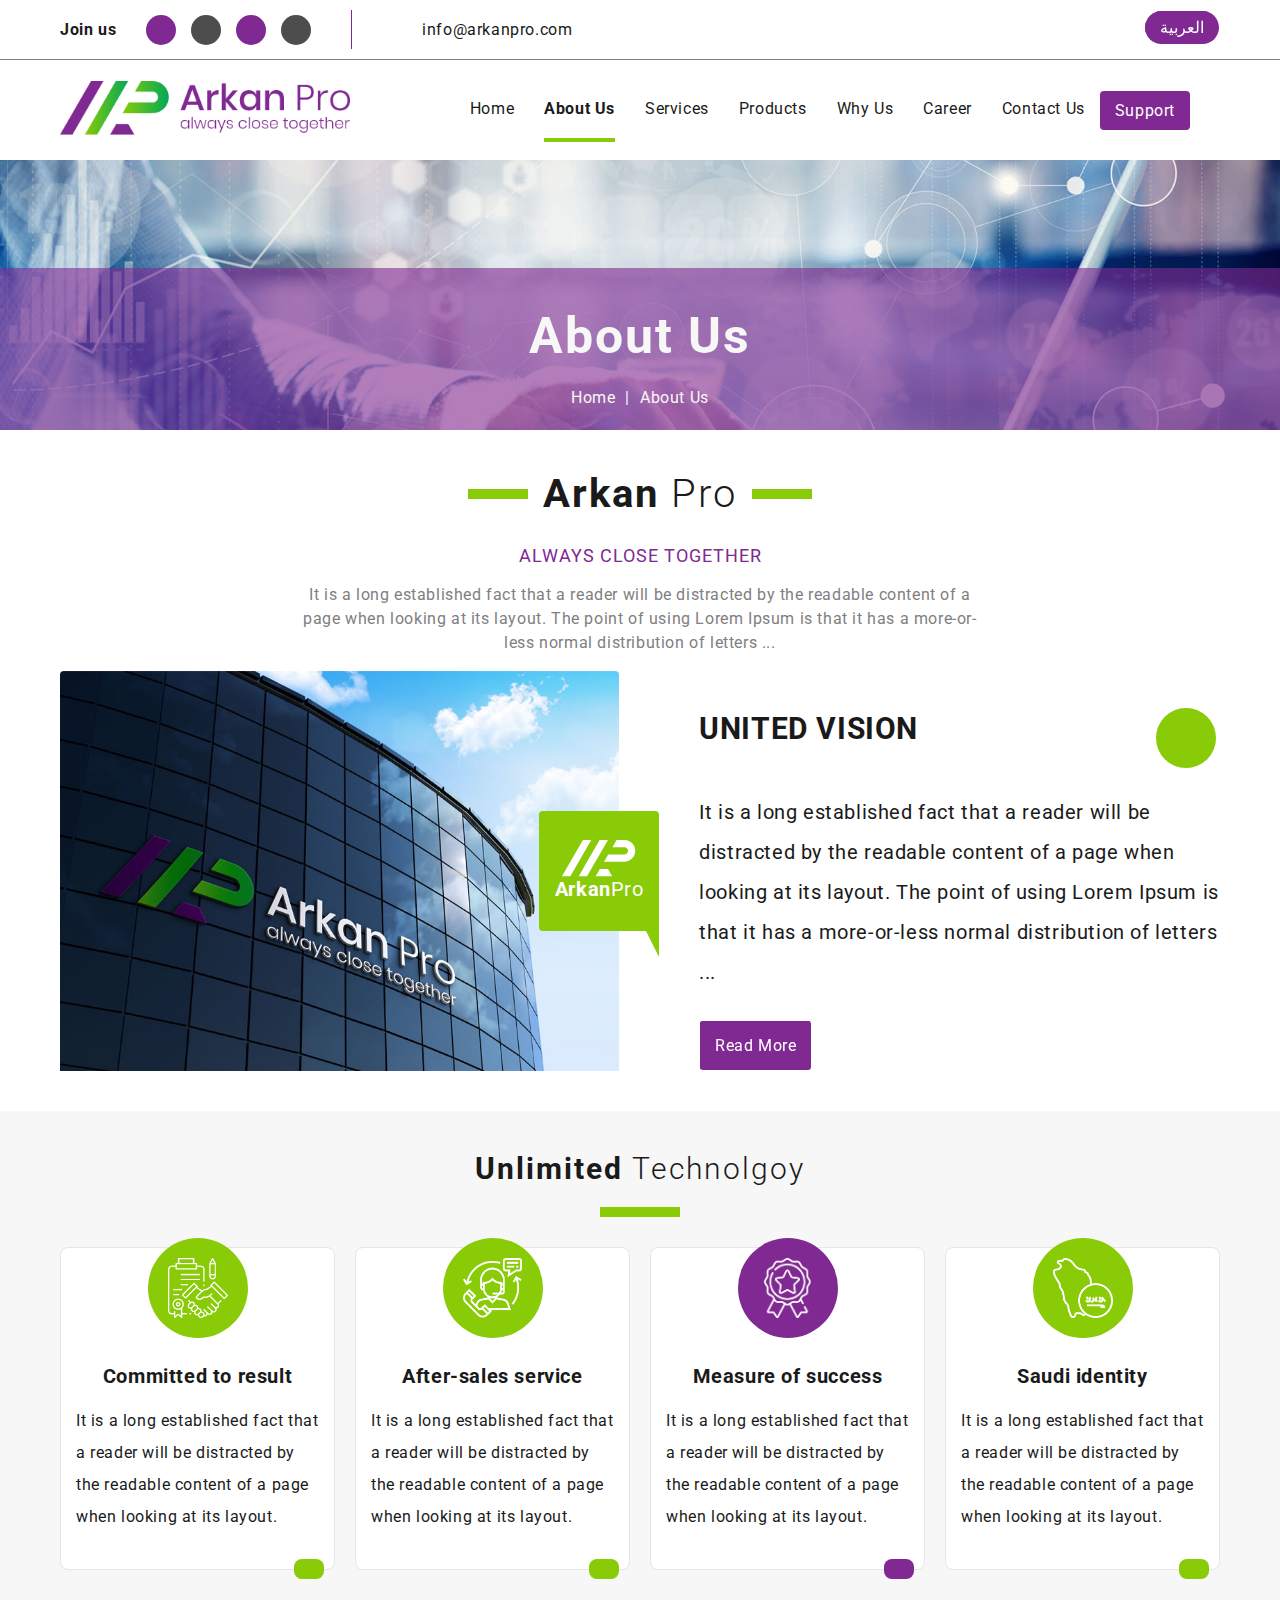
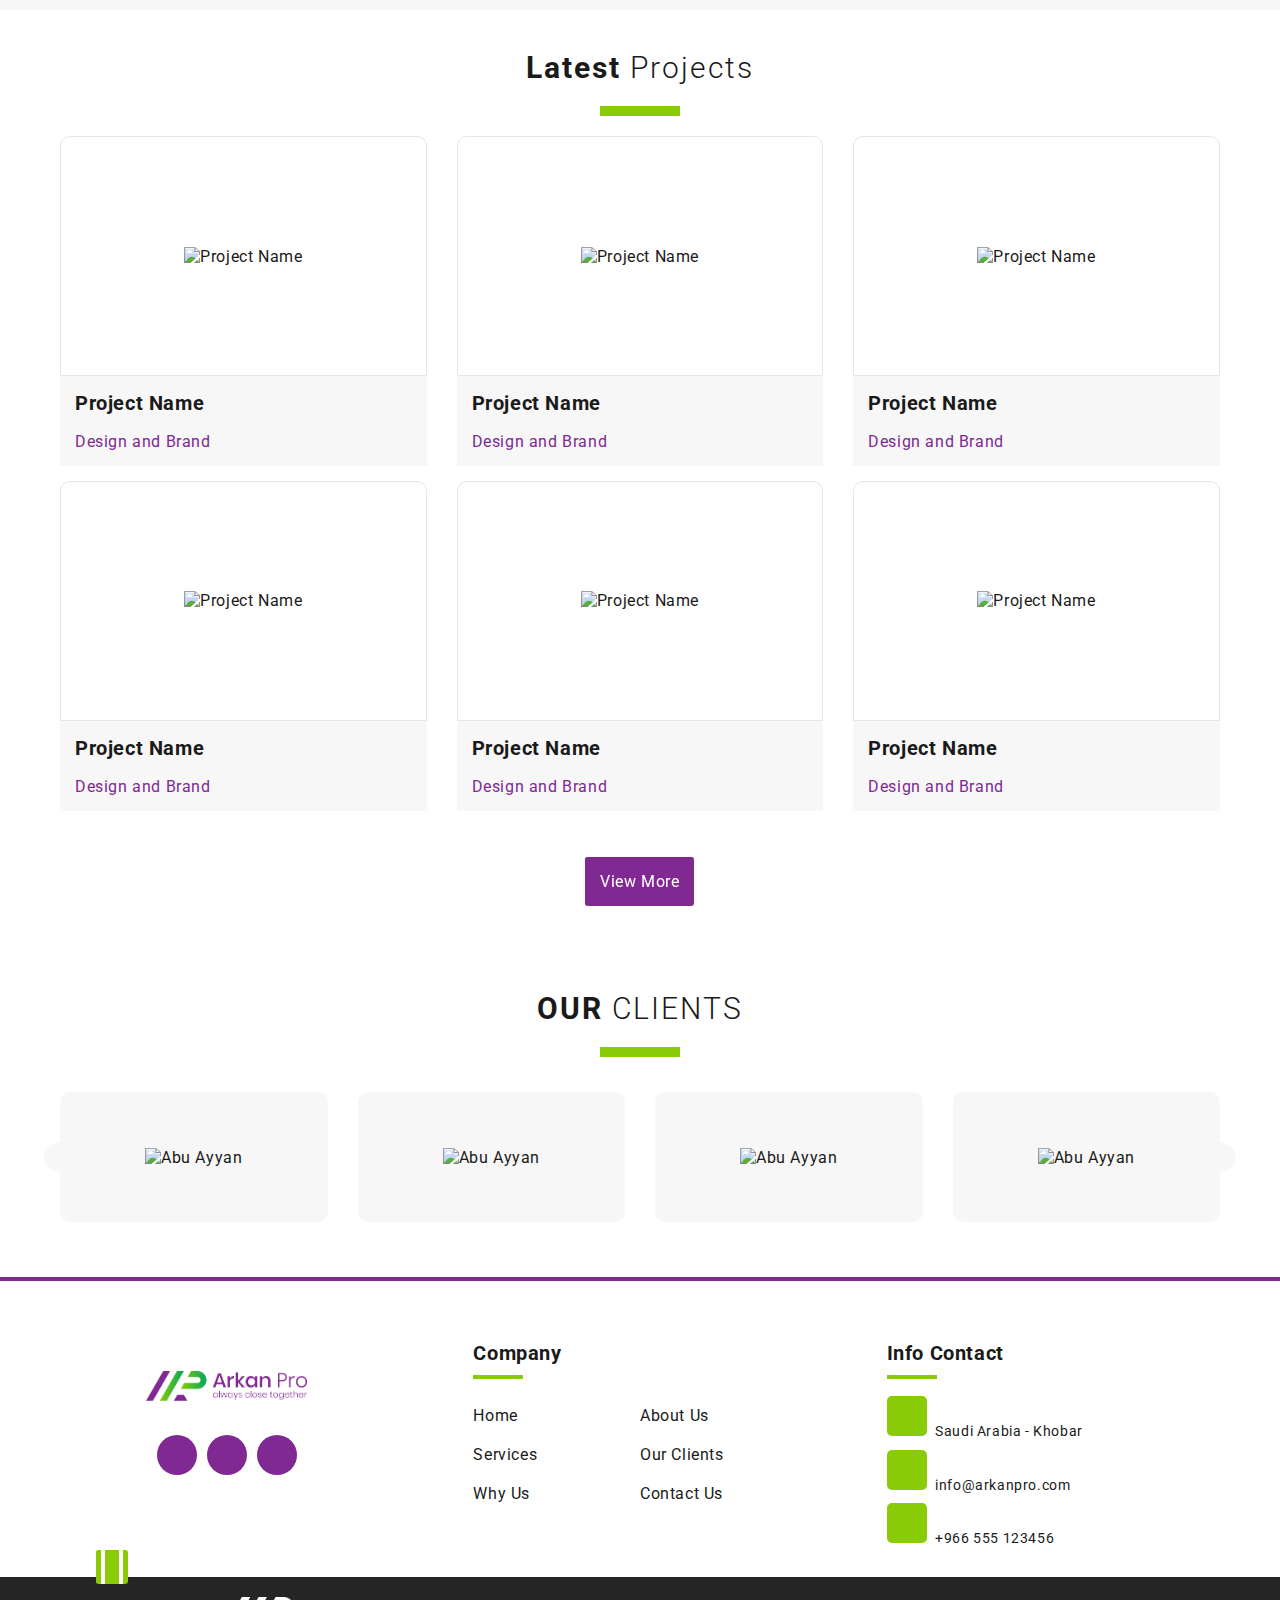
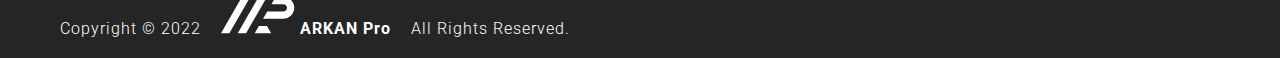
==== about-us.html @ 792a4f4b "Building and structuring the site." ====
<!DOCTYPE html>
<html lang="en">

<head>
  <meta charset="UTF-8" />
  <meta http-equiv="X-UA-Compatible" content="IE=edge" />
  <meta name="viewport" content="width=device-width, initial-scale=1.0" />
  <title>ARKAN Pro - About Us</title>
  <meta name="description" content="Description Arkan Pro" />
  <meta name="thumbnail" content="images/logo.jpg" />

  <!-- <meta name="twitter:card" content="summary_large_image" /> -->
  <meta name="twitter:card" content="summary" />
  <meta property="og:url" content="index.html" />
  <meta property="og:title" content="ARKAN Pro - About Us" />
  <meta property="og:description" content="Description Arkan Pro." />
  <meta property="og:image" content="images/logo.jpg" />
  <meta property="og:type" content="website" />
  <meta property="og:locale" content="en_US" />

  <!-- Preload Files -->
  <link rel="preload" crossorigin as="icon" href="favicon.ico" type="image/x-icon" />
  <link rel="preload" crossorigin as="script" href="js/jquery.min.js" />
  <link rel="preload" crossorigin as="script" href="js/fontawesome.js" />
  <link rel="preload" crossorigin as="css" href="css/fontawesome.min.css" />

  <link rel="shortcut icon" href="favicon.ico" type="image/x-icon" />

  <!-- CSS Files -->
  <link rel="stylesheet" href="css/normalize.css" />
  <!-- <link rel="stylesheet" href="css/fontawesome.min.css" /> -->
  <link rel="stylesheet" href="css/app.css" />
  <link rel="stylesheet" href="css/style.css" />
</head>

<body>
  <button type="button" id="to-up" class="icon icon-secondary"><i class="fas fa-chevron-up"></i></button>
  <a type="button" id="live-chat" class="icon icon-secondary"><i class="fab fa-whatsapp"></i></a>

  <div class="modal" hidden>
    <div class="modal-body container">
      <div class="modal-header">
        <button type="button" class="modal-close btn btn-primary"><i class="fas fa-times"></i></button>
      </div>
      <div class="modal-content">
        <img src="" alt="" />
      </div>
      <div class="modal-search">
        <div class="search uppercase">Search</div>
        <form action="search.html" method="">
          <div class="field">
            <input type="search" name="search" placeholder="Keywords Search..." />
            <button class="btn btn-secondary" type="submit"><i class="fas fa-search"></i></button>
          </div>
        </form>
      </div>
    </div>
  </div>

  <div class="nav-top">
    <div class="container">
      <div class="social">
        <strong>Join us</strong>
        <a href="#" target="_blank" class="icon icon-primary"><i class="fab fa-instagram"></i></a>
        <a href="#" target="_blank" class="icon icon-dark"><i class="fab fa-linkedin-in"></i></a>
        <a href="#" target="_blank" class="icon icon-primary"><i class="fab fa-facebook-f"></i></a>
        <a href="#" target="_blank" class="icon icon-dark"><i class="fab fa-whatsapp"></i></a>
      </div>
      <div class="email">
        <a class="nav-link" href="mailto:info@arkanpro.com">
          <i class="far fa-envelope text-primary"></i><span>info@arkanpro.com</span>
        </a>
      </div>
      <div class="locale">
        <a href="#" class="btn btn-primary">العربية</a>
      </div>
    </div>
  </div>

  <header>
    <div class="navbar">
      <div class="container">
        <a class="navbar-brand" href="index.html"><img src="images/logo-full.png" alt="Arkan Pro" /></a>
        <button class="navbar-toggle" type="button">
          <i class="fas fa-bars"></i>
        </button>
        <div class="navbar-nav collapse">
          <a class="nav-link" href="index.html"><span>Home</span></a>
          <a class="nav-link active" href="about-us.html"><span>About Us</span></a>
          <a class="nav-link" href="services.html"><span>Services</span></a>
          <a class="nav-link" href="products.html"><span>Products</span></a>
          <a class="nav-link" href="why-us.html"><span>Why Us</span></a>
          <a class="nav-link" href="career.html"><span>Career</span></a>
          <a class="nav-link" href="contact-us.html"><span>Contact Us</span></a>
          <a class="nav-link bg-primary border-radius" href="support.html">Support</a>
          <button class="nav-link open-modal-search" type="button"><i class="fas fa-search"></i></button>
        </div>
      </div>
    </div>
  </header>

  <main class="page">
    <section class="heading text-light">
      <div class="container">
        <h1>About Us</h1>
        <ul class="breadcrumb">
          <li class="breadcrumb-item"><a href="index.html">Home</a></li>
          <li class="breadcrumb-item active" aria-current="page"><a href="about.html">About Us</a></li>
        </ul>
        <div class="overlay-img" style="background-image: url(images/breadcrumb.jpg)"></div>
      </div>
    </section>

    <section class="about-us">
      <div class="container">
        <div class="text-center">
          <h1 class="head-title"><a href="#">Arkan <span>Pro</span></a></h1>
          <div class="sub-title text-primary uppercase">Always close together</div>
          <p class="sub-text text-center">
            It is a long established fact that a reader will be distracted by
            the readable content of a page when looking at its layout. The point
            of using Lorem Ipsum is that it has a more-or-less normal
            distribution of letters ...
          </p>
        </div>

        <article class="card row">
          <div class="card-img">
            <div class="img">
              <img class="lazyload" data-src="images/pic-about.jpg" alt="About Us" />
            </div>
            <div class="overlay-bg">
              <div class="buttons">
                <a href="about-us.html" class="icon icon-primary" type="button"><i class="fas fa-link"></i></a>
                <button class="icon icon-primary modal-open" type="button" data-image="images/pic-about.jpg">
                  <i class="fas fa-expand"></i>
                </button>
              </div>
            </div>
          </div>
          <div class="card-body">
            <h2 class="card-title uppercase">
              United Vision <i class="fas fa-quote-right text-large text-primary"></i>
            </h2>
            <p class="card-desc">
              It is a long established fact that a reader will be distracted
              by the readable content of a page when looking at its layout.
              The point of using Lorem Ipsum is that it has a more-or-less
              normal distribution of letters ...
            </p>
            <a href="about-us.html" class="btn btn-primary">Read More <i class="fas fa-chevron-right"></i></a>
            <span class="mark arrow">
              <img src="images/logo-white.png" alt="Arkan Pro" />
              <span><strong>Arkan</strong>Pro</span>
            </span>
          </div>
        </article>
      </div>
    </section>

    <section class="unlimited-tech">
      <div class="container">
        <h1 class="underline"><a>Unlimited <span>Technolgoy</span></a></h1>
        <div class="items">
          <div class="item">
            <span class="img-circle">
              <img class="lazyload" data-src="images/icon-committed.png" alt="Committed to result" />
            </span>
            <h2>Committed to result</h2>
            <p>
              It is a long established fact that a reader will be distracted
              by the readable content of a page when looking at its layout.
            </p>
            <a class="more" href="#"><i class="fas fa-arrow-right"></i></a>
          </div>
          <div class="item">
            <span class="img-circle">
              <img class="lazyload" data-src="images/icon-sale.png" alt="After-sales service" />
            </span>
            <h2>After-sales service</h2>
            <p>
              It is a long established fact that a reader will be distracted
              by the readable content of a page when looking at its layout.
            </p>
            <a class="more" href="#"><i class="fas fa-arrow-right"></i></a>
          </div>
          <div class="item special">
            <span class="img-circle">
              <img class="lazyload" data-src="images/icon-guarantee.png" alt="Measure of success" />
            </span>
            <h2>Measure of success</h2>
            <p>
              It is a long established fact that a reader will be distracted
              by the readable content of a page when looking at its layout.
            </p>
            <a class="more" href="#"><i class="fas fa-arrow-down"></i></a>
          </div>
          <div class="item">
            <span class="img-circle">
              <img class="lazyload" data-src="images/icon-saudi.png" alt="Saudi identity" />
            </span>
            <h2>Saudi identity</h2>
            <p>
              It is a long established fact that a reader will be distracted
              by the readable content of a page when looking at its layout.
            </p>
            <a class="more" href="#"><i class="fas fa-arrow-right"></i></a>
          </div>
        </div>
      </div>
    </section>

    <section class="latest">
      <div class="container">
        <h1 class="underline"><a>Latest <span>Projects</span></a></h1>
        <div class="card-grid">
          <div class="card">
            <div class="card-img">
              <div class="img">
                <img class="lazyload" data-src="images/pic-proj-1.jpg" alt="Project Name" />
              </div>
              <div class="overlay-bg">
                <div class="buttons">
                  <a href="project-view.html" class="icon icon-primary" type="button"><i class="fas fa-link"></i></a>
                  <button class="icon icon-primary modal-open" type="button" data-image="images/pic-proj-1.jpg">
                    <i class="fas fa-expand"></i>
                  </button>
                </div>
              </div>
            </div>
            <div class="card-body">
              <h2 class="card-title"><a class="stretched-link" href="project-view.html">Project Name</a></h2>
              <div class="card-meta">Design and Brand</div>
            </div>
          </div>
          <div class="card">
            <div class="card-img">
              <div class="img">
                <img class="lazyload" data-src="images/pic-proj-2.jpg" alt="Project Name" />
              </div>
              <div class="overlay-bg">
                <div class="buttons">
                  <a href="project-view.html" class="icon icon-primary" type="button"><i class="fas fa-link"></i></a>
                  <button class="icon icon-primary modal-open" type="button" data-image="images/pic-proj-2.jpg">
                    <i class="fas fa-expand"></i>
                  </button>
                </div>
              </div>
            </div>
            <div class="card-body">
              <h2 class="card-title"><a class="stretched-link" href="project-view.html">Project Name</a></h2>
              <div class="card-meta">Design and Brand</div>
            </div>
          </div>
          <div class="card">
            <div class="card-img">
              <div class="img">
                <img class="lazyload" data-src="images/pic-proj-3.jpg" alt="Project Name" />
              </div>
              <div class="overlay-bg">
                <div class="buttons">
                  <a href="project-view.html" class="icon icon-primary" type="button"><i class="fas fa-link"></i></a>
                  <button class="icon icon-primary modal-open" type="button" data-image="images/pic-proj-3.jpg">
                    <i class="fas fa-expand"></i>
                  </button>
                </div>
              </div>
            </div>
            <div class="card-body">
              <h2 class="card-title"><a class="stretched-link" href="project-view.html">Project Name</a></h2>
              <div class="card-meta">Design and Brand</div>
            </div>
          </div>
          <div class="card">
            <div class="card-img">
              <div class="img">
                <img class="lazyload" data-src="images/pic-proj-4.jpg" alt="Project Name" />
              </div>
              <div class="overlay-bg">
                <div class="buttons">
                  <a href="project-view.html" class="icon icon-primary" type="button"><i class="fas fa-link"></i></a>
                  <button class="icon icon-primary modal-open" type="button" data-image="images/pic-proj-4.jpg">
                    <i class="fas fa-expand"></i>
                  </button>
                </div>
              </div>
            </div>
            <div class="card-body">
              <h2 class="card-title"><a class="stretched-link" href="project-view.html">Project Name</a></h2>
              <div class="card-meta">Design and Brand</div>
            </div>
          </div>
          <div class="card">
            <div class="card-img">
              <div class="img">
                <img class="lazyload" data-src="images/pic-proj-5.jpg" alt="Project Name" />
              </div>
              <div class="overlay-bg">
                <div class="buttons">
                  <a href="project-view.html" class="icon icon-primary" type="button"><i class="fas fa-link"></i></a>
                  <button class="icon icon-primary modal-open" type="button" data-image="images/pic-proj-5.jpg">
                    <i class="fas fa-expand"></i>
                  </button>
                </div>
              </div>
            </div>
            <div class="card-body">
              <h2 class="card-title"><a class="stretched-link" href="project-view.html">Project Name</a></h2>
              <div class="card-meta">Design and Brand</div>
            </div>
          </div>
          <div class="card">
            <div class="card-img">
              <div class="img">
                <img class="lazyload" data-src="images/pic-proj-6.jpg" alt="Project Name" />
              </div>
              <div class="overlay-bg">
                <div class="buttons">
                  <a href="project-view.html" class="icon icon-primary" type="button"><i class="fas fa-link"></i></a>
                  <button class="icon icon-primary modal-open" type="button" data-image="images/pic-proj-6.jpg">
                    <i class="fas fa-expand"></i>
                  </button>
                </div>
              </div>
            </div>
            <div class="card-body">
              <h2 class="card-title"><a class="stretched-link" href="project-view.html">Project Name</a></h2>
              <div class="card-meta">Design and Brand</div>
            </div>
          </div>
        </div>
        <div class="text-center more">
          <a class="btn btn-primary" href="#">View More <i class="fas fa-chevron-right"></i></a>
        </div>
      </div>
      </div>
    </section>

    <section class="clients">
      <div class="container">
        <h1 class="underline uppercase"><a href="clients.html">Our <span>Clients</span></a></h1>
        <div class="slider">
          <div class="MS-content items">
            <div class="item">
              <a class="img" href="#">
                <img class="lazyload" data-src="images/pic-client1.png" alt="Abu Ayyan" />
              </a>
            </div>
            <div class="item">
              <a class="img" href="#">
                <img class="lazyload" data-src="images/pic-client2.png" alt="Abu Ayyan" />
              </a>
            </div>
            <div class="item">
              <a class="img" href="#">
                <img class="lazyload" data-src="images/pic-client3.png" alt="Abu Ayyan" />
              </a>
            </div>
            <div class="item">
              <a class="img" href="#">
                <img class="lazyload" data-src="images/pic-client4.png" alt="Abu Ayyan" />
              </a>
            </div>
            <div class="item">
              <a class="img" href="#">
                <img class="lazyload" data-src="images/pic-client1.png" alt="Abu Ayyan" />
              </a>
            </div>
          </div>
          <div class="MS-controls">
            <button class="MS-left prev" type="button"></button>
            <button class="MS-right next" type="button"></button>
          </div>
        </div>
      </div>
    </section>
  </main>

  <footer>
    <div class="container">
      <div class="items">
        <div class="item">
          <a href="#" class="brand d-block"><img src="images/logo-full.png" alt="Arkan Pro" /></a>
          <div class="social">
            <a href="#" target="_blank" class="icon icon-primary"><i class="fab fa-instagram"></i></a>
            <a href="#" target="_blank" class="icon icon-primary"><i class="fab fa-linkedin-in"></i></a>
            <a href="#" target="_blank" class="icon icon-primary"><i class="fab fa-facebook-f"></i></a>
          </div>
        </div>

        <div class="item">
          <h2 class="underline">Company</h2>
          <div class="links">
            <a class="nav-link" href="index.html">Home</a>
            <a class="nav-link" href="about-us.html">About Us</a>
            <a class="nav-link" href="services.html">Services</a>
            <a class="nav-link" href="clients.html">Our Clients</a>
            <a class="nav-link" href="why-us.html">Why Us</a>
            <a class="nav-link" href="contact-us.html">Contact Us</a>
          </div>
        </div>

        <div class="item">
          <h2 class="underline">Info Contact</h2>
          <div class="contact-info">
            <div>
              <span><i class="fas fa-map-marker-alt"></i></span>
              <a>Saudi Arabia - Khobar</a>
            </div>
            <div>
              <span><i class="far fa-envelope"></i></span>
              <a href="mailto:info@arkanpro.com">info@arkanpro.com</a>
            </div>
            <div>
              <span><i class="fas fa-phone-volume"></i></span>
              <a>+966 555 123456</a>
            </div>
          </div>
        </div>
      </div>
    </div>
    <div class="sub-footer">
      <div class="container">
        <a class="btn btn-secondary support" type="button" href="#"><i class="fas fa-question"></i></a>
        <span>Copyright © 2022</span>
        <span class="logo"><img src="images/logo-white.png" alt="Arkan Pro" /> ARKAN Pro</span>
        All Rights Reserved.
      </div>
    </div>
  </footer>

  <!-- JS Files -->
  <script src="js/jquery.min.js"></script>
  <script src="js/lazysizes.min.js"></script>
  <script src="js/fontawesome.js"></script>
  <script src="js/multislider.min.js"></script>
  <script src="js/main.js"></script>
</body>

</html>
---- css/app.css ----
* {
  box-sizing: border-box;
}

html {
  font-family: sans-serif;
}

body {
  font-family: Roboto;
  font-size: 16px;
  font-weight: 400;
  margin: 0 auto;
  line-height: 1.2;
  color: #1a1a1a;
  background-color: #fff;
}

main:not(.page) > section {
  padding-top: 60px;
  padding-bottom: 60px;
}

:link, :visited {
  color: inherit;
}

a {
  text-decoration: none;
}
a:hover {
  color: inherit;
}

h1 {
  font-size: 30px;
}

h2 {
  font-size: 20px;
}

h1:first-child, h2:first-child {
  margin-top: 0;
}

ul {
  padding: 0;
  margin: 0;
}

ul li {
  list-style-type: none;
}

p {
  line-height: 1.5;
  color: #4d4d4d;
  text-align: justify;
}

button {
  border: 0;
  background: none;
  padding: 0;
  font-size: inherit;
  font-family: inherit;
  text-align: inherit;
}

[type=button],
[type=submit] {
  cursor: pointer;
  line-height: unset;
}

:focus-visible {
  outline: 2px solid #f7f7f7;
}

.modal .modal-body .modal-content, .navbar, .navbar > .container {
  display: flex;
  align-items: center;
  justify-content: center;
}

.container-fluid, .container {
  width: 100%;
  margin-left: auto;
  margin-right: auto;
  padding-left: 15px;
  padding-right: 15px;
}

@media (min-width: 576px) {
  .container {
    max-width: 540px;
  }
}
@media (min-width: 768px) {
  .container {
    max-width: 720px;
  }
}
@media (min-width: 992px) {
  .container {
    max-width: 960px;
  }
}
@media (min-width: 1200px) {
  .container {
    max-width: 1190px;
  }
}

.text-center {
  text-align: center;
}

.text-larger {
  font-size: 60px;
}

.text-large {
  font-size: 45px;
}

.text-bold {
  font-weight: bold;
}

.d-block {
  display: block !important;
}

.d-inline-block {
  display: inline-block !important;
}

.d-flex {
  display: flex !important;
}

.d-none {
  display: none !important;
}

.ltr {
  display: inline-block;
  direction: ltr;
}

.bg-primary {
  background-color: #802992 !important;
  color: #fff !important;
}

.bg-secondary {
  background-color: #89cb07 !important;
  color: #fff !important;
}

.bg-light {
  background-color: #f7f7f7 !important;
  color: #4d4d4d !important;
}

.bg-dark {
  background-color: #4d4d4d !important;
  color: #fff !important;
}

.bg-gray {
  background-color: gray !important;
  color: #f7f7f7 !important;
}

.bg-white {
  background-color: #fff !important;
  color: #1a1a1a !important;
}

.text-primary {
  color: #802992 !important;
}

.text-secondary {
  color: #89cb07 !important;
}

.text-light {
  color: #f7f7f7 !important;
}

.text-dark {
  color: #4d4d4d !important;
}

.text-gray {
  color: gray !important;
}

.text-white {
  color: #fff !important;
}

.border-radius {
  border-radius: 4px;
}

.underline::after {
  content: "";
  width: 150px;
  height: 3px;
  display: block;
  background: #802992;
  margin-top: 20px;
}

.uppercase {
  text-transform: uppercase;
}

.no-gutters {
  padding: 0 !important;
}

.stretched-link::after {
  position: absolute;
  top: 0;
  left: 0;
  bottom: 0;
  right: 0;
  z-index: 1;
  pointer-events: auto;
  content: "";
  background-color: rgba(0, 0, 0, 0);
}

.overlay-img {
  content: "";
  height: 100%;
  width: 100%;
  position: absolute;
  top: 0;
  left: 0;
  z-index: -1;
  background-size: cover;
  background-position: center;
}
.overlay-img::before {
  content: "";
  height: 100%;
  width: 100%;
  position: absolute;
  top: 0;
  left: 0;
  z-index: auto;
  background-color: rgba(0, 0, 0, 0.5);
}
.img-fill .overlay-img {
  height: calc(100% + 100px);
  top: -100px;
}

.overlay-bg {
  content: "";
  height: 100%;
  width: 100%;
  position: absolute;
  top: 0;
  left: 0;
  z-index: 0;
  overflow: hidden;
  background-color: rgba(0, 0, 0, 0.5);
  opacity: 0;
  transition: opacity 0.3s ease-out;
}
.overlay-bg:hover {
  opacity: 1;
}

.heading {
  position: relative;
  padding: 40px 0;
  text-align: center;
}
.heading .overlay-img::before {
  background-color: rgba(128, 41, 146, 0.6);
}

#to-up {
  content: "";
  height: 40px;
  width: 40px;
  position: fixed;
  top: 80%;
  left: 5%;
  z-index: 1000;
  border-radius: 0;
  box-shadow: 0 3px 5px 0px rgba(0, 0, 0, 0.2);
  background: #4d4d4d;
  line-height: 40px;
}
@media (max-width: 575.98px) {
  #to-up {
    left: 15px;
  }
}
#to-up .fas {
  color: #4d4d4d;
  position: relative;
  transition: color 0.3s ease-out;
  transition-delay: 0.1s;
}
#to-up::after {
  border-radius: 0;
  transform: scale(1);
  transition: top 0.3s ease-in;
  transition-delay: 0.1s;
}
#to-up:hover .fas {
  color: #fff;
  animation: hvr-icon-up 0.3s ease-out;
}
#to-up:hover::after {
  top: -100%;
}

.nav {
  display: flex;
  flex-wrap: wrap;
}
.nav[role=tablist] {
  margin-bottom: 15px;
}

.nav-link {
  display: inline-block;
  padding: 10px 15px;
  color: inherit;
  transition: all 0.3s ease-out;
}
.nav-link:hover:not(.active) {
  color: #474747;
}
.nav-link.active {
  color: #1a1a1a;
  font-weight: bold;
}

.nav-tabs {
  border-bottom: 1px solid #e6e6e6;
}
.nav-tabs .nav-link {
  margin-bottom: -1px;
  border: 1px solid transparent;
  border-top-left-radius: 4px;
  border-top-right-radius: 4px;
}
.nav-tabs .nav-link.active {
  border-color: #e6e6e6 #e6e6e6 #fff;
  color: #1a1a1a;
}
.nav-tabs .nav-link:hover:not(.active) {
  color: #474747;
  border-color: #e6e6e6 #e6e6e6 #fff;
}

.nav-pills .nav-link {
  border-radius: 4px;
}
.nav-pills .nav-link.active {
  background: #1a1a1a;
  color: #fff;
}
.nav-pills .nav-link:hover:not(.active) {
  background: #f7f7f7;
}

.tab-content .inner-content {
  display: none;
}
.tab-content .inner-content.active {
  display: block;
}

@media (min-width: 992px) {
  .tabs-wrap {
    display: flex;
  }
  .tabs-wrap .nav {
    flex-direction: column;
    flex-shrink: 0;
  }
  .tabs-wrap [role=tablist] {
    margin-bottom: 0;
    margin-right: 15px;
  }
  .tabs-wrap .nav-tabs {
    border-bottom: 0;
    border-right: 1px solid #e6e6e6;
  }
  .tabs-wrap .nav-tabs .nav-link {
    margin-bottom: 0;
    margin-right: -1px;
    border-top-right-radius: 0;
    border-bottom-left-radius: 4px;
  }
  .tabs-wrap .nav-tabs .nav-link.active {
    border-bottom-color: #e6e6e6;
    border-right-color: #fff;
  }
  .tabs-wrap .nav-tabs .nav-link:hover:not(.active) {
    border-bottom-color: #e6e6e6;
    border-right-color: #fff;
  }
}
.navbar {
  height: 100px;
  padding-top: 15px;
  padding-bottom: 15px;
  position: relative;
  z-index: 1;
}
.navbar > .container {
  height: 100%;
}
.navbar .navbar-brand {
  height: auto;
  font-size: 20px;
  font-weight: bold;
  padding-right: 15px;
}
.navbar .navbar-brand img {
  max-height: 100%;
}
@media (max-width: 575.98px) {
  .navbar .navbar-brand img {
    max-width: 100%;
  }
}
.navbar .navbar-toggle {
  display: none;
}
@media (max-width: 991.98px) {
  .navbar .navbar-toggle {
    display: block;
    height: 40px;
    width: 40px;
    margin-left: auto;
    line-height: 1;
    text-align: center;
    font-size: 20px;
    color: #fff;
    background-color: #802992;
    transition: all 0.3s ease-out;
  }
  .navbar .navbar-toggle:hover:not(.active) {
    background-color: #ac37c4;
  }
  .navbar .navbar-toggle.active {
    background-color: #4d4d4d;
    color: #f7f7f7;
  }
}
.navbar .navbar-nav {
  margin-left: auto;
  display: flex;
}
.navbar .navbar-nav .nav-link {
  position: relative;
  display: block;
}
.navbar .navbar-nav .nav-link.active::after {
  content: "";
  height: 0;
  width: 0;
  position: absolute;
  top: calc(50% - 7px);
  left: 7px;
  z-index: auto;
  border: 7px solid transparent;
}
.navbar .navbar-nav .nav-link:hover:not(.active) {
  transform: translateY(-8px);
}
.navbar.fixed {
  content: "";
  height: 100px;
  width: 100%;
  position: fixed;
  top: 0;
  left: 0;
  z-index: 1020;
  box-shadow: 0 5px 10px 0px rgba(0, 0, 0, 0.1);
  background-color: #fff;
  color: #4d4d4d !important;
}
@media (max-height: 575.98px) and (min-aspect-ratio: 4/3) {
  .navbar.fixed {
    height: 80px;
  }
  .navbar.fixed .navbar-brand img {
    max-height: 80px;
  }
}
.navbar.fixed .navbar-brand {
  color: #802992 !important;
}
.navbar.fixed .nav-link:hover:not(.active) {
  color: #707070 !important;
}
.navbar.fixed .nav-link.active::after {
  border-left-color: #707070 !important;
}
@media (max-width: 991.98px) {
  .navbar .collapse {
    flex-direction: column;
    content: "";
    height: auto;
    width: 0;
    position: absolute;
    top: calc(100% - 15px);
    left: 100%;
    z-index: 1010;
    overflow: hidden;
    opacity: 0;
    color: #f7f7f7 !important;
    background: #802992 !important;
    white-space: nowrap;
    transition: all 0.3s ease-out;
  }
}
@media (max-width: 991.98px) and (max-height: 575.98px) and (min-aspect-ratio: 4/3) {
  .navbar .collapse {
    flex-direction: row;
    flex-wrap: wrap;
  }
  .navbar .collapse .nav-link {
    flex-grow: 1;
  }
}
@media (max-width: 991.98px) {
  .navbar .collapse.show {
    width: 200px;
    left: calc(100% - 200px);
    opacity: 1;
  }
}
@media (max-width: 991.98px) {
  .navbar .collapse .nav-item {
    border-bottom: 1px solid #c268d5;
  }
}
@media (max-width: 991.98px) {
  .navbar .collapse .nav-link {
    position: relative;
    padding-top: 15px;
    padding-bottom: 15px;
    border-bottom: 1px solid #c268d5;
    z-index: 1;
  }
  .navbar .collapse .nav-link::before {
    content: "";
    height: 100%;
    width: 0;
    position: absolute;
    top: 0;
    right: 0;
    z-index: -1;
    background: #c268d5;
    transition: width 0.5s;
  }
  .navbar .collapse .nav-link:hover:not(.active) {
    color: #f9f9f9 !important;
    transform: none;
  }
  .navbar .collapse .nav-link:hover:not(.active)::before {
    width: 100%;
  }
  .navbar .collapse .nav-link.active {
    color: inherit;
  }
  .navbar .collapse .nav-link.active::after {
    border-left-color: #f9f9f9 !important;
  }
}

.navbar-primary {
  color: #802992;
}
.navbar-primary .nav-link {
  color: #802992;
}
.navbar-primary .nav-link:hover:not(.active) {
  color: #ac37c4;
}
.navbar-primary .nav-link.active::after {
  border-left-color: #802992;
}

.navbar-secondary {
  color: #89cb07;
}
.navbar-secondary .nav-link {
  color: #89cb07;
}
.navbar-secondary .nav-link:hover:not(.active) {
  color: #acf717;
}
.navbar-secondary .nav-link.active::after {
  border-left-color: #89cb07;
}

.navbar-light {
  color: #f7f7f7;
}
.navbar-light .nav-link {
  color: #f7f7f7;
}
.navbar-light .nav-link:hover:not(.active) {
  color: #f9f9f9;
}
.navbar-light .nav-link.active::after {
  border-left-color: #f7f7f7;
}

.navbar-dark {
  color: #4d4d4d;
}
.navbar-dark .nav-link {
  color: #4d4d4d;
}
.navbar-dark .nav-link:hover:not(.active) {
  color: #707070;
}
.navbar-dark .nav-link.active::after {
  border-left-color: #4d4d4d;
}

.navbar-gray {
  color: gray;
}
.navbar-gray .nav-link {
  color: gray;
}
.navbar-gray .nav-link:hover:not(.active) {
  color: #999999;
}
.navbar-gray .nav-link.active::after {
  border-left-color: gray;
}

.navbar-white {
  color: #fff;
}
.navbar-white .nav-link {
  color: #fff;
}
.navbar-white .nav-link:hover:not(.active) {
  color: white;
}
.navbar-white .nav-link.active::after {
  border-left-color: #fff;
}

.carousel {
  position: relative;
  height: 400px;
  overflow-x: clip;
  overflow-y: visible;
  z-index: 0;
}
.carousel .carousel-item {
  display: flex;
  justify-content: center;
  align-items: center;
  color: #1a1a1a;
  content: "";
  height: 100%;
  width: 100%;
  position: absolute;
  top: 0;
  left: 0;
  z-index: auto;
}
.carousel .carousel-item .item-caption {
  max-height: 100%;
  overflow: hidden;
  padding: 40px;
}
.carousel .item-title {
  font-size: 26px;
}
.carousel .sub-title {
  color: #802992;
}
@media (min-width: 576px) {
  .carousel .sub-title {
    font-size: 20px;
  }
}
.carousel .item-desc {
  margin-bottom: 20px;
  font-weight: normal;
  color: rgba(26, 26, 26, 0.9);
  display: none;
}
@media (min-width: 768px) {
  .carousel .item-desc {
    display: block;
  }
}
.carousel .carousel-control .prev,
.carousel .carousel-control .next {
  display: block;
  position: absolute;
  top: 50%;
  transform: translateY(-50%);
  font-size: 30px;
  color: #802992;
  opacity: 0.5;
  transition: opacity 0.3s ease-out;
}
.carousel .carousel-control .prev:hover,
.carousel .carousel-control .next:hover {
  opacity: 1;
}
@media (max-width: 575.98px) {
  .carousel .carousel-control .prev,
.carousel .carousel-control .next {
    top: 100%;
    transform: translateY(calc(-100% - 15px));
  }
}
.carousel .carousel-control .prev {
  left: 15px;
}
@media (max-width: 575.98px) {
  .carousel .carousel-control .prev {
    left: 30%;
  }
}
.carousel .carousel-control .prev::after {
  content: "\f053";
  font-weight: 900;
  font-family: "Font Awesome 5 Free";
}
.carousel .carousel-control .next {
  right: 15px;
}
@media (max-width: 575.98px) {
  .carousel .carousel-control .next {
    right: 30%;
  }
}
.carousel .carousel-control .next::after {
  content: "\f054";
  font-weight: 900;
  font-family: "Font Awesome 5 Free";
}
@media (min-width: 1200px) {
  .carousel.img-fill .carousel-item .item-caption {
    width: 70%;
  }
}
@media (min-width: 576px) and (min-height: 576px) and (min-aspect-ratio: 4/3) {
  .carousel.img-fill {
    height: calc(100vh - 100px);
  }
}
.carousel.img-fill .carousel-control .prev,
.carousel.img-fill .carousel-control .next {
  top: 50%;
  font-size: 40px;
  color: #f7f7f7;
}
@media (max-width: 575.98px) {
  .carousel.img-fill .carousel-control .prev,
.carousel.img-fill .carousel-control .next {
    top: 100%;
  }
}
.carousel.slide .carousel-next-active {
  transition: transform 0.5s ease-in;
}
.carousel.slide .carousel-next-enter {
  transform: translateX(100%);
}
.carousel.slide .carousel-prev-leave-to {
  transform: translateX(-100%);
}
.carousel.slide .carousel-prev-active {
  transition: transform 0.5s ease-out;
}
.carousel.slide .carousel-prev-enter {
  transform: translateX(-100%);
}
.carousel.slide .carousel-next-leave-to {
  transform: translateX(100%);
}

.breadcrumb {
  display: flex;
  flex-wrap: wrap;
  line-height: 1.5;
}
.breadcrumb .breadcrumb-item {
  color: #f7f7f7;
  transition: opacity 0.3s;
}
.breadcrumb .breadcrumb-item:not(:last-child)::after {
  content: "|";
  padding-right: 10px;
  padding-left: 10px;
}
.breadcrumb .breadcrumb-item.active {
  color: #802992;
}
.breadcrumb .breadcrumb-item:hover:not(.active) {
  opacity: 0.8;
}

.pagination {
  display: flex;
  flex-wrap: wrap;
  color: #4d4d4d;
}
.pagination .page-link {
  display: block;
  padding: 7px 15px;
  border: 1px solid #e6e6e6;
  border-radius: 4px;
  background-color: #fff;
  transition: all 0.3s ease-out;
}
.pagination .page-link:hover {
  background-color: rgba(77, 77, 77, 0.1);
}
.pagination .page-link.page-prev::before {
  content: "\f053";
  font-weight: 900;
  font-family: "Font Awesome 5 Free";
}
.pagination .page-link.page-next::before {
  content: "\f054";
  font-weight: 900;
  font-family: "Font Awesome 5 Free";
}
.pagination .page-link.page-first::before {
  content: "\f100";
  font-weight: 900;
  font-family: "Font Awesome 5 Free";
}
.pagination .page-link.page-last::before {
  content: "\f101";
  font-weight: 900;
  font-family: "Font Awesome 5 Free";
}
.pagination .page-item.active .page-link {
  background-color: #802992;
  color: #fff;
  border-color: #802992;
}
.pagination .page-item.disabled .page-link {
  color: gray;
  background-color: #fff;
  border-color: #e6e6e6;
  pointer-events: none;
}

.icon, a.icon {
  display: inline-block;
  height: 30px;
  width: 30px;
  border-radius: 50%;
  line-height: 30px;
  font-size: inherit;
  text-align: center;
  color: gray;
  background: gray;
  border-style: solid;
  border-width: 0;
  position: relative;
  overflow: hidden;
  transform: perspective(0) translateZ(0);
  transition: color 0.3s ease-out;
}
.icon::after, a.icon::after {
  content: "";
  height: 100%;
  width: 100%;
  position: absolute;
  top: 0;
  left: 0;
  z-index: -1;
  border-radius: 50%;
  background: #fff;
  transform: scale(2);
  transition: transform 0.3s ease-out;
}
.icon:hover, a.icon:hover {
  color: #fff;
}
.icon:hover::after, a.icon:hover::after {
  transform: scale(0);
}
.icon.icon-primary, a.icon.icon-primary {
  color: #f7f7f7;
  background: #f7f7f7;
}
.icon.icon-primary:after, a.icon.icon-primary:after {
  background: #802992;
  border-color: #802992;
}
.icon.icon-primary:hover, a.icon.icon-primary:hover {
  color: #802992;
}
.icon.icon-secondary, a.icon.icon-secondary {
  color: #f7f7f7;
  background: #f7f7f7;
}
.icon.icon-secondary:after, a.icon.icon-secondary:after {
  background: #89cb07;
  border-color: #89cb07;
}
.icon.icon-secondary:hover, a.icon.icon-secondary:hover {
  color: #89cb07;
}
.icon.icon-light, a.icon.icon-light {
  color: #1a1a1a;
  background: #802992;
}
.icon.icon-light:after, a.icon.icon-light:after {
  background: #f7f7f7;
  border-color: #f7f7f7;
}
.icon.icon-light:hover, a.icon.icon-light:hover {
  color: #f7f7f7;
}
.icon.icon-dark, a.icon.icon-dark {
  color: #f7f7f7;
  background: #f7f7f7;
}
.icon.icon-dark:after, a.icon.icon-dark:after {
  background: #4d4d4d;
  border-color: #4d4d4d;
}
.icon.icon-dark:hover, a.icon.icon-dark:hover {
  color: #4d4d4d;
}
.icon.icon-gray, a.icon.icon-gray {
  color: #f7f7f7;
  background: #f7f7f7;
}
.icon.icon-gray:after, a.icon.icon-gray:after {
  background: gray;
  border-color: gray;
}
.icon.icon-gray:hover, a.icon.icon-gray:hover {
  color: gray;
}
.icon.icon-white, a.icon.icon-white {
  color: #f7f7f7;
  background: #f7f7f7;
}
.icon.icon-white:after, a.icon.icon-white:after {
  background: #fff;
  border-color: #fff;
}
.icon.icon-white:hover, a.icon.icon-white:hover {
  color: #fff;
}

.btn {
  display: inline-block;
  position: relative;
  overflow: hidden;
  padding: 15px;
  border-radius: 4px;
  border: 1px solid transparent;
  font-size: 16px;
  font-weight: normal;
  white-space: nowrap;
  color: #fff;
  transform: perspective(0) translateZ(0px);
  transition: all 0.3s ease-out;
}
.btn::before {
  content: "";
  height: 100%;
  width: 100%;
  position: absolute;
  top: 0;
  left: 0;
  z-index: -1;
  background-color: #4d4d4d;
  border: 1px solid transparent;
  transition: transform 0.3s ease-out;
}
.btn:hover {
  color: #4d4d4d;
  background-color: #fff;
  border-color: #4d4d4d;
}
.btn:hover::before {
  transform: scaleY(0);
}

.btn-outline {
  color: #4d4d4d;
  border-color: #4d4d4d;
}
.btn-outline::before {
  transform: scaleY(0);
}
.btn-outline:hover {
  color: #fff;
  background-color: transparent !important;
  border-color: transparent;
}
.btn-outline:hover::before {
  transform: scaleY(1);
}

.btn-primary:hover {
  border-color: #802992;
}
.btn-primary::before {
  background-color: #802992;
  border-color: #802992;
}
.btn-primary:hover {
  color: #802992;
}
.btn-primary.btn-outline {
  color: #802992;
  border-color: #802992;
}
.btn-primary.btn-outline:hover {
  border-color: transparent;
  color: #fff;
}

.btn-secondary:hover {
  border-color: #89cb07;
}
.btn-secondary::before {
  background-color: #89cb07;
  border-color: #89cb07;
}
.btn-secondary:hover {
  color: #89cb07;
}
.btn-secondary.btn-outline {
  color: #89cb07;
  border-color: #89cb07;
}
.btn-secondary.btn-outline:hover {
  border-color: transparent;
  color: #fff;
}

.btn-light {
  color: #802992;
}
.btn-light:hover {
  border-color: #f7f7f7;
}
.btn-light::before {
  background-color: #f7f7f7;
  border-color: #f7f7f7;
}
.btn-light:hover {
  color: #f7f7f7;
  background-color: #802992;
}
.btn-light.btn-outline {
  color: #f7f7f7;
  border-color: #f7f7f7;
}
.btn-light.btn-outline:hover {
  border-color: transparent;
  color: #802992;
}

.btn-dark:hover {
  border-color: #4d4d4d;
}
.btn-dark::before {
  background-color: #4d4d4d;
  border-color: #4d4d4d;
}
.btn-dark:hover {
  color: #4d4d4d;
}
.btn-dark.btn-outline {
  color: #4d4d4d;
  border-color: #4d4d4d;
}
.btn-dark.btn-outline:hover {
  border-color: transparent;
  color: #fff;
}

.btn-gray:hover {
  border-color: gray;
}
.btn-gray::before {
  background-color: gray;
  border-color: gray;
}
.btn-gray:hover {
  color: gray;
}
.btn-gray.btn-outline {
  color: gray;
  border-color: gray;
}
.btn-gray.btn-outline:hover {
  border-color: transparent;
  color: #fff;
}

.btn-white:hover {
  border-color: #fff;
}
.btn-white::before {
  background-color: #fff;
  border-color: #fff;
}
.btn-white:hover {
  color: #fff;
}
.btn-white.btn-outline {
  color: #fff;
  border-color: #fff;
}
.btn-white.btn-outline:hover {
  border-color: transparent;
  color: #fff;
}

.card {
  width: 100%;
  position: relative;
  overflow: hidden;
}
.card:not(:last-child) {
  margin-bottom: 15px;
}
.card .card-img {
  position: relative;
  overflow: hidden;
  border: solid 1px #e6e6e6;
  border-top-left-radius: 4px;
  border-top-right-radius: 4px;
}
@media (max-width: 575.98px) {
  .card .card-img {
    height: 220px;
  }
}
@media (min-width: 576px) {
  .card .card-img {
    height: 180px;
  }
}
@media (min-width: 768px) {
  .card .card-img {
    height: 220px;
  }
}
.card .card-img .img {
  display: flex;
  justify-content: center;
  align-items: center;
  height: 100%;
  overflow: hidden;
}
.card .card-img img {
  max-width: 100%;
  transition: transform 0.3s ease-out;
}
.card .card-img .buttons {
  display: flex;
  align-items: center;
  position: absolute;
  top: 50%;
  left: 50%;
  height: 100%;
  transform: translate(-50%, -50%);
  z-index: 2;
}
.card .card-img .buttons [type=button] {
  height: 35px;
  width: 35px;
  line-height: 35px;
  transition: all 0.3s cubic-bezier(0.6, -0.28, 0.735, 0.045);
}
.card .card-img .buttons [type=button]:first-child {
  top: -70%;
}
.card .card-img .buttons [type=button]:last-child {
  bottom: -70%;
}
.card .card-img:hover img {
  transform: scale(1.2) rotateZ(-6deg);
}
.card .card-img:hover .buttons [type=button]:first-child {
  top: 0;
}
.card .card-img:hover .buttons [type=button]:last-child {
  bottom: 0;
}
.card .card-body {
  padding: 15px;
  border: solid 1px #e6e6e6;
  border-bottom-left-radius: 4px;
  border-bottom-right-radius: 4px;
}
.card .card-body .card-title a {
  color: #89cb07;
  transition: color 0.3s ease-out;
}
.card .card-body .card-title a:hover {
  color: #802992;
}
.card .card-body .card-text:last-child {
  margin-bottom: 0;
}

@media (min-width: 768px) {
  .card-list .card {
    width: 100%;
    display: flex;
  }
  .card-list .card .card-img {
    flex: 0 0 33.33%;
    max-width: 33.33%;
    border-top-left-radius: 4px;
    border-top-right-radius: 0;
    border-bottom-left-radius: 4px;
    border-bottom-right-radius: 0;
  }
}
@media (min-width: 768px) and (min-width: 768px) and (max-width: 991.98px) {
  .card-list .card .card-img img {
    max-width: unset;
    max-height: 100%;
  }
}
@media (min-width: 768px) {
  .card-list .card .card-body {
    flex: 0 1 auto;
    border-top-right-radius: 4px;
    border-top-left-radius: 0;
    border-bottom-right-radius: 4px;
    border-bottom-left-radius: 0;
  }
}

.card-grid {
  display: flex;
  flex-wrap: wrap;
  margin: 0 -15px;
}
.card-grid .card {
  border-right: 15px solid transparent;
  border-left: 15px solid transparent;
}
@media (min-width: 576px) {
  .card-grid .card {
    flex: 0 0 50%;
    max-width: 50%;
  }
}
@media (min-width: 992px) {
  .card-grid .card {
    flex: 0 0 33.33%;
    max-width: 33.33%;
  }
}

.modal {
  color: #fff;
  content: "";
  height: 100vh;
  width: 100%;
  position: fixed;
  top: 0;
  left: 0;
  z-index: 1030;
  background: rgba(0, 0, 0, 0.8);
  perspective: 1000px;
}
.modal .modal-body {
  height: 100%;
  position: relative;
  padding: 15px;
}
.modal .modal-body .modal-header {
  position: absolute;
  top: auto;
}
.modal .modal-body .modal-header .btn {
  border-radius: 0;
  padding: 10px 15px;
  font-size: 16px;
}
.modal .modal-body .modal-content {
  max-height: 100%;
}
.modal .modal-body .modal-content img {
  max-height: 100%;
  max-width: 100%;
}

form {
  padding: 30px;
}
form > :first-child {
  padding-top: 0 !important;
}
form .form-group {
  display: flex;
  flex-direction: column;
}
@media (min-width: 768px) {
  form .form-group {
    flex-direction: row;
    margin-left: -15px;
    margin-right: -15px;
    padding-top: 15px;
    padding-bottom: 15px;
  }
}
form .form-group .field {
  padding: 15px 0;
}
@media (min-width: 768px) {
  form .form-group .field {
    width: 33.33%;
    flex: 1 0 33.33%;
    padding: 0 15px;
  }
}
form > .field {
  padding-top: 15px;
  padding-bottom: 15px;
}
form label {
  display: inline-block;
  margin-bottom: 10px;
}
form .field input, form .field textarea, form .field select {
  width: 100%;
  padding: 15px;
  border: 1px solid #89cb07;
  border-radius: 4px;
}
form .field input:focus, form .field textarea:focus, form .field select:focus {
  outline: 2px solid #acf717;
}
form textarea {
  line-height: 1.5;
  resize: vertical;
}
form .custom-file {
  width: 100%;
  position: relative;
}
form .custom-file input {
  height: calc(2.5rem + 15px);
  padding: 0;
  position: relative;
  z-index: 1;
  opacity: 0;
}
form .custom-file .custom-file-label {
  display: block;
  width: 100%;
  height: 100%;
  border: 1px solid #89cb07;
  border-radius: 4px;
  position: absolute;
  top: 0;
  left: 0;
  z-index: 0;
  color: gray;
}
form .custom-file .custom-file-label::before {
  content: "\f093";
  font-family: "Font Awesome 5 Free";
  font-weight: 900;
  font-size: 20px;
  color: #1a1a1a;
  background-color: #f7f7f7;
  display: inline-block;
  padding: 14px 20px;
  margin-right: 15px;
  border-top-left-radius: 4px;
  border-bottom-left-radius: 4px;
}
form [type=submit] {
  margin-top: 15px;
}
form button.center {
  display: flex;
  margin-left: auto;
  margin-right: auto;
}

footer {
  color: #1a1a1a;
  background-color: #fff;
}
footer .nav-link {
  color: inherit;
}
footer .items {
  padding: 60px 0;
}
@media (min-width: 576px) {
  footer .items {
    display: flex;
    flex-wrap: wrap;
    margin-left: -15px;
    margin-right: -15px;
  }
}
footer .items .item {
  flex-grow: 1;
}
@media (max-width: 575.98px) {
  footer .items .item:not(:last-child):not(:nth-child(n+3)) {
    margin-bottom: 15px;
    padding-bottom: 15px;
    border-bottom: 1px solid #4d4d4d;
  }
}
@media (max-width: 991.98px) {
  footer .items .item:not(:last-child):not(:nth-child(n+2)) {
    margin-bottom: 15px;
    padding-bottom: 15px;
    border-bottom: 1px solid #4d4d4d;
  }
}
@media (min-width: 576px) {
  footer .items .item {
    padding-left: 15px;
    padding-right: 15px;
    flex-basis: 50%;
    width: 50%;
  }
}
@media (min-width: 576px) and (max-width: 767.98px) {
  footer .items .item:first-child {
    flex-basis: 100%;
  }
}
@media (min-width: 768px) {
  footer .items .item {
    flex-basis: 33.33%;
    width: 33.33%;
  }
  footer .items .item:not(:last-child):not(:nth-child(n+2)) {
    margin-bottom: unset;
    padding-bottom: unset;
    border-bottom: none;
  }
}
@media (min-width: 992px) {
  footer .items .item {
    flex-basis: 25%;
    width: 25%;
  }
}
footer img {
  max-height: 100%;
}
footer p {
  color: inherit;
}
footer .social {
  list-style-type: none;
  display: flex;
  justify-content: center;
}
footer .social a {
  margin: 0 5px;
}
footer .links a {
  display: block;
  padding: 10px 0;
  font-size: 16px;
  transition: color 0.3s ease-out;
}
footer .links a:hover:not(.active) {
  color: #802992;
}
footer form input,
footer form textarea {
  color: white;
  background-color: white;
}
footer .sub-footer {
  padding: 20px 0;
  letter-spacing: 1px;
  font-size: 16px;
  font-weight: 300;
  color: #fff;
  background-color: #252525;
}
footer .sub-footer a {
  color: #802992;
  transition: color 0.3s ease-out;
}
footer .sub-footer a:hover {
  color: #89cb07;
}

/* Style pages */
.page section:not(.heading) {
  padding-top: 120px;
  padding-bottom: 120px;
}

.post :any-link {
  transition: all 0.3s ease-out;
}
.post :any-link:hover {
  color: #802992;
}
.post .post-img {
  max-width: max-content;
  margin: auto;
  margin-bottom: 15px;
}
.post .post-img .figure-img {
  position: relative;
}
.post .post-img figcaption {
  padding: 10px;
  background-color: #f7f7f7;
  color: #4d4d4d;
}
.post .post-img img {
  width: 100%;
  max-width: 100%;
  vertical-align: middle;
}
.post .post-img .overlay-bg {
  transition: opacity 0.5s ease-out;
}
.post .post-img .overlay-bg button {
  position: absolute;
  top: 50%;
  left: 50%;
  z-index: 1;
  transform: translate(-50%, -50%);
  font-size: 30px;
  color: #fff;
  opacity: 0;
  transition: all 0.3s ease-out;
}
.post .post-img .overlay-bg button:hover {
  color: #802992;
}
.post .post-img .overlay-bg::before, .post .post-img .overlay-bg::after {
  content: "";
  position: absolute;
  top: 10px;
  bottom: 10px;
  left: 10px;
  right: 10px;
  transform: scale(0);
  transform-origin: left top;
  transition: transform 0.5s ease-out;
}
.post .post-img .overlay-bg::before {
  border-top: 1px solid #fff;
  border-bottom: 1px solid #fff;
  transform: scale(0, 1);
}
.post .post-img .overlay-bg::after {
  border-left: 1px solid #fff;
  border-right: 1px solid #fff;
  transform: scale(1, 0);
}
.post .post-img .overlay-bg:hover button {
  opacity: 1;
}
.post .post-img .overlay-bg:hover::before, .post .post-img .overlay-bg:hover::after {
  transform: scale(1);
  transition-delay: 0.15s;
}
@media (min-width: 768px) {
  .post .post-img figcaption, .post .post-img img, .post .post-img .overlay-bg {
    max-width: 75%;
  }
}

.post-meta {
  display: flex;
  flex-wrap: wrap;
  margin-bottom: 10px;
  border-bottom: 1px solid #e6e6e6;
  font-size: 14px;
}
.post-meta span {
  padding-top: 10px;
  padding-bottom: 10px;
}
.post-meta span:not(:last-child)::after {
  content: "|";
  padding-left: 10px;
  padding-right: 10px;
}
.post-meta span i {
  margin-right: 5px;
}

/* All keyframes */
@keyframes hvr-icon-up {
  0%, 100% {
    top: 0;
  }
  40% {
    top: 40%;
  }
}
@keyframes hvr-icon-float {
  100% {
    right: 26px;
  }
}
@keyframes hvr-icon-bob {
  0%, 100% {
    right: 26px;
  }
  50% {
    right: 22px;
  }
}
@keyframes slide-in {
  0% {
    transform: rotateY(-180deg) translateX(-100%);
    transform-origin: left center;
    transform-style: preserve-3d;
    backface-visibility: hidden;
  }
  100% {
    transform: none;
  }
}
@keyframes bounce-in {
  0% {
    transform: scale(0);
  }
  50% {
    transform: scale(1.5);
  }
  100% {
    transform: scale(1);
  }
}

/*# sourceMappingURL=app.css.map */
---- css/style.css ----
@import url("https://fonts.googleapis.com/css2?family=Roboto:wght@300;400;500;700;900&display=swap");
.nav-top .container, .nav-top .container .social {
  display: flex;
  align-items: center;
  justify-content: center;
}

body {
  min-height: 100vh;
  display: flex;
  flex-direction: column;
  letter-spacing: 0.6px;
}

p {
  text-align: left;
  line-height: 2;
  color: #1a1a1a;
}

h1 {
  letter-spacing: 2px;
}

.head-title {
  display: flex;
  align-items: center;
  justify-content: center;
  font-size: 40px;
  transition: all 0.3s ease-out;
}
.head-title::before, .head-title::after {
  content: "";
  width: 30px;
  height: 10px;
  margin-left: 15px;
  margin-right: 15px;
  background-color: #89cb07;
}
@media (min-width: 576px) {
  .head-title::before, .head-title::after {
    width: 60px;
  }
}
.head-title :any-link {
  transition: all 0.3s ease-out;
}
.head-title :any-link:hover {
  color: #802992;
}
@media (min-width: 576px) {
  .head-title :any-link:hover {
    padding: 0 15px;
  }
}
.head-title span {
  font-weight: 300;
}

h1.underline {
  text-align: center;
}
h1.underline::after {
  margin-left: auto;
  margin-right: auto;
  height: 10px;
  width: 80px;
  background-color: #89cb07;
}
h1.underline :any-link {
  transition: all 0.3s ease-out;
}
h1.underline :any-link:hover {
  color: #802992;
}
h1.underline span {
  font-weight: 300;
}

.card-grid .card {
  display: flex;
  flex-direction: column;
  margin-bottom: 15px;
}
.card .card-body {
  border-width: 0;
  border-radius: unset;
}
.card .card-body .card-title a {
  color: inherit;
}
.card-grid .card .card-body {
  background-color: #f7f7f7;
  flex-grow: 1;
  transition: all 0.3s ease-out;
}
.card-grid .card .card-body .card-meta {
  color: #802992;
}
@media (min-width: 576px) {
  .card.row .card-img {
    height: 300px;
  }
}
.card.row .card-body {
  position: relative;
}
.card.row .card-body .card-title {
  display: flex;
  justify-content: space-between;
  font-size: 30px;
}
.card.row .card-body .card-desc {
  font-size: 18px;
}
.card.row .card-body .mark {
  position: absolute;
  top: 50%;
  right: 100%;
  transform: translateY(-50%);
}
@media (max-width: 991.98px) {
  .card.row .card-body .mark {
    display: none;
  }
}
@media (min-width: 768px) {
  .card.row {
    display: flex;
  }
  .card.row .card-img, .card.row .card-body {
    flex-basis: 50%;
    padding: 0;
  }
  .card.row .card-img {
    height: 100%;
    max-height: 400px;
    margin-right: 20px;
    border: 0;
  }
  .card.row .card-body {
    display: flex;
    flex-direction: column;
    align-items: flex-start;
    padding-top: 20px;
    padding-left: 20px;
  }
  .card.row .card-body .card-title {
    width: 100%;
  }
  .card.row .card-body .btn {
    margin-top: auto;
  }
}
@media (min-width: 992px) {
  .card.row .card-img {
    margin-right: 40px;
  }
  .card.row .card-body {
    padding-top: 40px;
    padding-left: 40px;
  }
  .card.row .card-body .card-desc {
    font-size: 20px;
  }
}

@media (min-width: 576px) {
  .card-list .card-img {
    height: 300px;
  }
}
@media (min-width: 768px) and (max-width: 1199.98px) {
  .card-list .card-img img {
    max-height: 100%;
    max-width: unset;
  }
}
.card-list .card-body {
  border-width: 1px;
  border-radius: inherit;
}
@media (min-width: 992px) {
  .card-list .card-body {
    padding-left: 40px;
    padding-right: 40px;
  }
}
@media (min-width: 768px) and (max-width: 991.98px) {
  .card-list .card-body .card-desc {
    line-height: 1.5;
  }
}

.shuflle .list {
  display: flex;
  flex-wrap: wrap;
  justify-content: center;
  margin-bottom: 20px;
  font-size: 20px;
}
@media (max-width: 575.98px) {
  .shuflle .list {
    font-size: 16px;
  }
}
.shuflle .list li {
  padding: 10px 15px;
  border-bottom: 4px solid transparent;
  cursor: pointer;
  transition: all 0.3s ease-out;
}
@media (max-width: 575.98px) {
  .shuflle .list li {
    padding-left: 7px;
    padding-right: 7px;
  }
}
.shuflle .list li:hover:not(.active) {
  background-color: #f7f7f7;
}
.shuflle .list li.active {
  border-color: #89cb07;
}

.heading {
  padding-bottom: 20px;
  display: flex;
  align-items: flex-end;
  min-height: 270px;
}
.heading h1 {
  margin: 20px 0;
}
@media (min-width: 576px) {
  .heading h1 {
    font-size: 40px;
  }
}
@media (min-width: 1200px) {
  .heading h1 {
    font-size: 50px;
  }
}
.heading .breadcrumb {
  justify-content: center;
}
.heading .breadcrumb-item.active {
  color: inherit;
}
.heading .overlay-img::before {
  height: 60%;
  top: unset;
  bottom: 0;
}

.sub-title {
  font-size: 18px;
  letter-spacing: 1px;
}

.sub-text {
  line-height: 1.5;
  font-size: 16px;
  color: gray;
}
@media (min-width: 992px) {
  .sub-text {
    max-width: 60%;
    margin-left: auto;
    margin-right: auto;
  }
}

.mark {
  display: flex;
  flex-direction: column;
  align-items: center;
  justify-content: center;
  width: 120px;
  height: 120px;
  position: relative;
  background-color: #89cb07;
  border-radius: 4px;
  padding: 15px;
  color: #fff;
  font-size: 20px;
}
.mark.arrow::after {
  content: "";
  position: absolute;
  top: calc(100% - 4px);
  right: 0;
  border: 0 solid transparent;
  border-top-color: #89cb07;
  border-top-width: 30px;
  border-left-width: 15px;
}

form {
  border-radius: 8px;
  background-color: #fff;
  color: #1a1a1a !important;
  font-size: 18px;
}
form [type=submit] {
  padding-left: 30px;
  padding-right: 30px;
  font-size: 18px;
  font-weight: normal;
}

.pagination {
  max-width: max-content;
  padding: 10px;
  margin-top: 20px;
  border-radius: 8px;
  background-color: #e6e6e6;
}
.pagination .page-item {
  padding-left: 5px;
  padding-right: 5px;
}
.pagination .page-link {
  padding-left: 12px;
  padding-right: 12px;
  border-radius: 8px;
}

.modal-search {
  padding-top: 60px;
}
.modal-search .search {
  margin-bottom: 20px;
  font-size: 40px;
  font-weight: bolder;
  color: #fff;
}
.modal-search form {
  padding: 0;
  background-color: unset;
}
.modal-search form .field {
  display: flex;
}
.modal-search form .field input {
  border-radius: 10px;
}
.modal-search form .field [type=submit] {
  margin-top: 0;
  padding-left: 20px;
  padding-right: 20px;
  border-radius: 10px;
  font-size: 20px;
}
@media (min-width: 576px) {
  .modal-search form .field [type=submit] {
    margin-left: 20px;
  }
}

.slider {
  position: relative;
}
.slider .MS-content {
  flex-wrap: nowrap !important;
}
.slider .MS-controls button {
  position: absolute;
  top: 50%;
  transform: translate(-50%, -50%);
  padding: 5px 10px;
  border-radius: 50%;
  font-size: 16px;
  background: #f7f7f7;
  transition: all 0.3s ease-out;
}
.slider .MS-controls button:hover {
  background-color: #802992;
  color: #fff;
}
.slider .MS-controls .MS-left {
  left: 0;
}
.slider .MS-controls .MS-left::after {
  content: "\f053";
  font-weight: 900;
  font-family: "Font Awesome 5 Free";
}
.slider .MS-controls .MS-right {
  left: 100%;
}
.slider .MS-controls .MS-right::after {
  content: "\f054";
  font-weight: 900;
  font-family: "Font Awesome 5 Free";
}

#to-up {
  display: none;
}
@media (max-width: 767.98px) {
  #to-up {
    top: 90%;
  }
}

#live-chat {
  content: "";
  height: 60px;
  width: 60px;
  position: fixed;
  top: 80%;
  left: unset;
  z-index: 1;
  right: 5%;
  transform: translateY(-20%);
  font-size: 40px;
}
@media (max-width: 575.98px) {
  #live-chat {
    right: 15px;
  }
}
@media (max-width: 767.98px) {
  #live-chat {
    top: 90%;
  }
}

a#live-chat {
  line-height: 60px;
}

.nav-top {
  padding-top: 10px;
  padding-bottom: 10px;
  border-bottom: 1px solid gray;
}
.nav-top .container > :not(:first-child) {
  padding-left: 10px;
}
@media (min-width: 768px) {
  .nav-top .container > :not(:first-child) {
    padding-left: 40px;
  }
}
.nav-top .container > :not(:last-child) {
  padding-right: 10px;
}
@media (min-width: 768px) {
  .nav-top .container > :not(:last-child) {
    padding-right: 40px;
  }
}
.nav-top .container > :nth-child(even) {
  border-left: 1px solid #802992;
}
.nav-top .container > :last-child {
  margin-left: auto;
}
.nav-top .container .social > :first-child {
  display: none;
}
@media (min-width: 576px) {
  .nav-top .container .social > :first-child {
    display: inline;
  }
}
@media (min-width: 576px) and (min-width: 768px) {
  .nav-top .container .social > :first-child {
    margin-right: 15px;
  }
}
.nav-top .container .social a {
  margin-left: 10px;
}
@media (min-width: 768px) {
  .nav-top .container .social a {
    margin-left: 15px;
  }
}
.nav-top .container .email .nav-link span {
  display: none;
}
@media (min-width: 768px) {
  .nav-top .container .email .nav-link span {
    padding-left: 15px;
    display: inline;
  }
}
.nav-top .container .locale a {
  border-radius: 30px;
  padding: 7px 15px;
  letter-spacing: 0;
}

.navbar .navbar-brand img {
  max-height: 54px !important;
}
@media (min-width: 992px) and (max-width: 1199.98px) {
  .navbar .navbar-brand img {
    max-height: 50px !important;
  }
}
.navbar .navbar-nav:not(.show) {
  align-items: center;
}
@media (max-height: 575.98px) and (min-aspect-ratio: 4/3) {
  .navbar .navbar-nav.show {
    align-items: flex-start;
  }
}
@media (min-width: 992px) and (max-width: 1199.98px) {
  .navbar .navbar-nav:not(.show) .nav-link {
    padding-left: 10px;
    padding-right: 10px;
    font-size: 14px;
  }
  .navbar .navbar-nav:not(.show) .nav-link::after {
    left: 5px;
  }
}
.navbar:not(.fixed) .navbar-nav:not(.show) .nav-link span {
  display: inline-block;
  padding-top: 20px;
  padding-bottom: 20px;
  border-bottom: 4px solid transparent;
}
.navbar:not(.fixed) .navbar-nav:not(.show) .nav-link.active span {
  border-bottom-color: #89cb07;
}
.navbar .collapse.show {
  width: 100%;
  height: calc(100vh - 165px);
  top: 100%;
  left: 0;
}

.main-slider .carousel .carousel-item .item-caption {
  background-color: rgba(255, 255, 255, 0.4);
}
@media (min-width: 768px) {
  .main-slider .carousel .carousel-item .item-caption {
    max-width: 60%;
    margin-left: 40px;
  }
}
@media (min-width: 992px) {
  .main-slider .carousel .carousel-item .item-caption {
    max-width: 40%;
    margin-left: 60px;
  }
}
.main-slider .carousel .carousel-item .item-caption .buttons {
  display: flex;
  flex-wrap: wrap;
  justify-content: space-between;
  margin-top: 30px;
}
.main-slider .carousel .carousel-item .sub-title {
  font-size: 30px;
  color: #1a1a1a;
  font-weight: bolder;
}
.main-slider .carousel .carousel-item .item-title {
  font-size: 30px;
  margin-top: 10px;
  color: #802992;
}
.main-slider .carousel .carousel-item .item-desc {
  line-height: 1.5;
}
.main-slider .carousel .carousel-item .overlay-img::before {
  background-color: transparent;
}
.main-slider .carousel .carousel-control > * {
  background-color: #b3b3b3;
  width: 40px;
  height: 40px;
  line-height: 37px;
  text-align: center;
  border-radius: 50%;
  color: #fff;
  font-size: 16px;
}

.unlimited-tech {
  background-color: #f7f7f7;
}
.unlimited-tech .items {
  display: grid;
  grid-template-columns: repeat(1, auto);
  gap: 20px;
}
@media (min-width: 576px) {
  .unlimited-tech .items {
    grid-template-columns: repeat(2, 1fr);
  }
}
@media (min-width: 992px) {
  .unlimited-tech .items {
    grid-template-columns: repeat(4, 1fr);
  }
}
.unlimited-tech .item {
  width: 100%;
  padding-bottom: 20px;
  padding-left: 15px;
  padding-right: 15px;
  margin-top: 10px;
  border: 1px solid #e6e6e6;
  border-radius: 8px;
  background-color: #fff;
  position: relative;
}
.unlimited-tech .item h2 {
  text-align: center;
}
.unlimited-tech .item .img-circle {
  display: flex;
  align-items: center;
  justify-content: center;
  width: 100px;
  height: 100px;
  padding: 20px;
  margin: auto;
  border-radius: 50%;
  background-color: #89cb07;
  position: relative;
  top: -10px;
}
.unlimited-tech .item .img-circle img {
  max-width: 100%;
  max-height: 100%;
}
.unlimited-tech .item .more {
  padding: 10px 15px;
  border-radius: 8px;
  font-size: 20px;
  background-color: #89cb07;
  color: #fff;
  position: absolute;
  top: 100%;
  left: calc(100% - 10px);
  transform: translate(-100%, -50%);
  transition: all 0.3s ease-out;
}
.unlimited-tech .item .more:hover {
  background-color: #802992;
}
.unlimited-tech .item.special .img-circle {
  background-color: #802992;
}
.unlimited-tech .item.special .more {
  background-color: #802992;
}
.unlimited-tech .item.special .more:hover {
  background-color: #89cb07;
}

main:not(.page) .services .container {
  display: grid;
  grid-template-columns: 100%;
  gap: 20px;
}
main:not(.page) .services .container .benner {
  text-align: center;
}
main:not(.page) .services .container .benner img {
  max-width: 100%;
  max-height: 100%;
}
@media (min-width: 992px) {
  main:not(.page) .services .container {
    grid-template-columns: 2fr 1fr;
  }
  main:not(.page) .services .container .shuflle .card {
    flex-basis: 50%;
    max-width: 50%;
  }
}

@media (max-width: 575.98px) {
  .services .card-img {
    height: auto;
  }
}
@media (max-width: 1199.98px) {
  .services .card-img {
    height: 180px;
  }
}
@media (min-width: 576px) {
  .services .card-img img {
    max-width: unset;
    max-height: 100%;
  }
}

.boxlight {
  position: relative;
  padding-top: 40px !important;
  padding-bottom: 40px !important;
  background-color: #802992;
  color: #fff;
}
.boxlight p {
  color: inherit;
}
@media (min-width: 768px) {
  .boxlight .custom-card .card-body {
    padding-left: 0 !important;
    margin-left: auto;
  }
}
@media (min-width: 992px) {
  .boxlight .custom-card .card-body {
    padding-left: 40px !important;
  }
}
@media (min-width: 1200px) {
  .boxlight .custom-card .card-body .card-title {
    font-size: 40px;
  }
}
.boxlight .custom-card .card-body .card-desc {
  margin: 0;
}
@media (min-width: 768px) {
  .boxlight .custom-card .card-body .card-desc {
    font-size: 16px !important;
  }
}
@media (min-width: 992px) {
  .boxlight .custom-card .card-body .card-desc {
    font-size: 20px !important;
  }
}
.boxlight .img {
  width: 70%;
  margin: auto;
}
@media (min-width: 768px) {
  .boxlight .img {
    display: flex;
    width: 50%;
    height: 100%;
    padding: 20px 0;
    position: absolute;
    top: 50%;
    left: 0;
    transform: translateY(-50%);
  }
}
@media (min-width: 768px) and (min-width: 768px) and (max-width: 991.98px) {
  .boxlight .img {
    left: -20px;
  }
}
.boxlight img {
  margin: auto;
  max-height: 100%;
  max-width: 100%;
}

.clients .items {
  display: flex;
  flex-wrap: wrap;
  margin-left: -15px;
  margin-right: -15px;
  overflow: hidden;
}
.clients .items .item {
  position: relative;
  height: 160px;
  padding: 15px;
  width: 100%;
  flex-basis: 100%;
  flex-shrink: 0;
}
@media (min-width: 576px) {
  .clients .items .item {
    width: 50%;
    flex-basis: 50%;
  }
}
@media (min-width: 992px) {
  .clients .items .item {
    width: 33.33%;
    flex-basis: 33.33%;
  }
}
@media (min-width: 1200px) {
  .clients .items .item {
    width: 25%;
    flex-basis: 25%;
  }
}
.clients .items .item .img {
  height: 100%;
  display: flex;
  align-items: center;
  justify-content: center;
  padding: 20px;
  border-radius: 10px;
  background-color: #f7f7f7;
  transition: all 0.3s ease-out;
}
.clients .items .item .img:hover {
  transform: translateY(-10px);
}
.clients .items img {
  max-width: 100%;
  max-height: 100%;
}

.subscribe .card-body {
  color: #1a1a1a;
}
@media (min-width: 768px) {
  .subscribe .card-body {
    padding-right: 20px !important;
    padding-left: 0 !important;
  }
}
@media (min-width: 1200px) {
  .subscribe .card-body .card-title {
    font-size: 40px !important;
  }
}
.subscribe .card-body .card-desc {
  font-size: 18px !important;
}
@media (min-width: 768px) {
  .subscribe form {
    flex-basis: 50%;
  }
}
@media (min-width: 768px) and (max-width: 1199.98px) {
  .subscribe form .form-group {
    flex-direction: column;
    padding: 0;
  }
  .subscribe form .form-group > * {
    flex-basis: 100%;
    width: 100%;
    padding: 15px;
  }
}

.latest .card-img {
  border-top-left-radius: 10px;
  border-top-right-radius: 10px;
}
@media (min-width: 1200px) {
  .latest .card-img {
    height: 240px;
  }
}
.latest .card-body {
  position: relative;
}
.latest .card-body:hover {
  background-color: #89cb07;
  color: #fff;
}
.latest .card-body:hover .card-title:hover a {
  color: #f7f7f7;
}
.latest .card-body:hover .card-meta {
  color: #fff;
}
.latest .more {
  margin-top: 30px;
}

.contact-info {
  font-size: 18px;
}
.contact-info > div {
  margin-bottom: 10px;
}
.contact-info span {
  display: inline-block;
  width: 50px;
  height: 50px;
  line-height: 50px;
  text-align: center;
  border-radius: 5px;
  margin-right: 5px;
  font-size: 26px;
  color: #fff;
  background: #89cb07;
}

.page > section:not(.heading) {
  padding-top: 40px;
  padding-bottom: 40px;
}
@media (min-width: 1200px) {
  .page .products .card {
    flex: 0 0 25%;
    max-width: 25%;
  }
}
@media (min-width: 576px) {
  .page .products .card .card-img {
    height: 160px;
  }
}
@media (min-width: 768px) {
  .page .products .card .card-img {
    height: 200px;
  }
}
@media (min-width: 992px) {
  .page .products .card .card-img {
    height: 160px;
  }
}
.page .products .card .card-body {
  text-align: center;
}
.page .products .card .card-body h2 {
  text-align: left;
}
.page .products .card .card-body .btn {
  padding-top: 10px;
  padding-bottom: 10px;
}
.page .why-us article {
  text-align: left;
}
@media (min-width: 576px) {
  .page .why-us article {
    column-count: 2;
    column-gap: 30px;
  }
}
.page .why-us article h2 {
  font-size: 26px;
  column-span: all;
}
.page .why-us article p {
  margin-top: 0;
}
.page .our-client-list {
  background-color: #f7f7f7;
}
@media (min-width: 576px) {
  .page .our-client-list {
    padding: 40px;
  }
  .page .our-client-list > .container {
    padding: 30px;
    background-color: #fff;
    border-radius: 10px;
  }
}
.page .our-client-list .carousel {
  border-radius: 10px;
}
@media (min-width: 768px) {
  .page .our-client-list .carousel .carousel-item {
    align-items: flex-end;
  }
  .page .our-client-list .carousel .carousel-item .container {
    padding: 40px 60px 60px;
  }
}
.page .our-client-list .carousel .carousel-item .item-caption {
  position: relative;
  overflow: visible;
  padding: 60px 10px 20px;
  border-radius: 5px;
  background-color: rgba(255, 255, 255, 0.1);
  color: #fff;
}
@media (min-width: 768px) {
  .page .our-client-list .carousel .carousel-item .item-caption {
    padding-left: 20px;
    padding-right: 20px;
    width: 70%;
    background-color: #fff;
    color: inherit;
  }
}
@media (min-width: 992px) {
  .page .our-client-list .carousel .carousel-item .item-caption {
    width: 45%;
  }
}
.page .our-client-list .carousel .carousel-item .item-caption h2 {
  margin-bottom: 10px;
}
.page .our-client-list .carousel .carousel-item .item-caption p {
  display: block;
  color: #fff;
  margin: 0;
  line-height: 1.5;
}
@media (min-width: 768px) {
  .page .our-client-list .carousel .carousel-item .item-caption p {
    color: gray;
  }
}
.page .our-client-list .carousel .carousel-item .item-caption .mark {
  position: absolute;
  top: 0;
  left: auto;
  transform: translateY(-60%);
}
.page .our-client-list .carousel .carousel-control .prev,
.page .our-client-list .carousel .carousel-control .next {
  padding: 10px 20px;
  top: calc(100% - 60px);
  left: unset;
  transform: translate(-100%, -100%);
  color: inherit;
  opacity: 1;
}
@media (max-width: 767.98px) {
  .page .our-client-list .carousel .carousel-control .prev,
.page .our-client-list .carousel .carousel-control .next {
    top: calc(100% - 40px);
    padding: 7px 15px;
  }
}
.page .our-client-list .carousel .carousel-control .prev:hover,
.page .our-client-list .carousel .carousel-control .next:hover {
  opacity: 0.7;
}
.page .our-client-list .carousel .carousel-control .prev {
  right: 70px;
  background-color: #89cb07;
}
.page .our-client-list .carousel .carousel-control .next {
  right: 0;
  background-color: #fff;
}
.page .contact-us {
  padding-top: 0 !important;
}
.page .contact-us .map {
  max-height: 300px;
  overflow: hidden;
  display: flex;
  align-items: center;
}
.page .contact-us .map img {
  max-width: 100%;
}
@media (min-width: 992px) {
  .page .contact-us .container-fluid {
    display: flex;
  }
  .page .contact-us .container-fluid .contact-info {
    order: 2;
  }
}
.page .contact-us .container-fluid .contact-info {
  padding-top: 40px;
  padding-bottom: 40px;
  padding-left: 15px;
  padding-right: 40px;
  height: 100%;
  background-color: #fff;
}
@media (min-width: 992px) {
  .page .contact-us .container-fluid .contact-info {
    flex-basis: 40%;
    width: 40%;
    padding-top: 80px;
  }
}
.page .contact-us .container-fluid .contact-form {
  background-color: #f7f7f7;
  padding: 60px 20px;
}
@media (min-width: 992px) {
  .page .contact-us .container-fluid .contact-form {
    flex-basis: 60%;
    width: 60%;
  }
}
.page .search .keywords {
  padding-top: 30px;
  padding-bottom: 30px;
  margin-bottom: 30px;
  font-size: 20px;
  background-color: #f7f7f7;
}
.page .post .post-title {
  display: flex;
  justify-content: space-between;
  font-size: 30px;
}
.page .post .post-content {
  font-size: 18px;
}
@media (min-width: 992px) {
  .page .post {
    display: grid;
    grid-template-columns: 1fr 1fr;
    gap: 20px;
  }
  .page .post .post-img {
    max-width: 100%;
    margin: 0;
    padding-right: 20px;
  }
  .page .post .post-img img, .page .post .post-img .overlay-bg {
    max-width: 100%;
  }
  .page .post .post-content {
    padding-top: 20px;
    padding-left: 20px;
    font-size: 20px;
  }
}

footer {
  margin-top: auto;
  border-top: 4px solid #802992;
}
@media (min-width: 992px) {
  footer .items {
    padding-bottom: 20px;
    margin-left: -40px;
    margin-right: -40px;
  }
  footer .items .item {
    padding-left: 40px;
    padding-right: 40px;
  }
}
footer .brand {
  padding-top: 30px;
  padding-bottom: 30px;
  text-align: center;
}
footer .brand img {
  max-height: 30px;
}
footer .social .icon {
  width: 40px;
  height: 40px;
  line-height: 40px;
  font-size: 20px;
}
footer .underline::after {
  background: #89cb07;
  width: 50px;
  height: 4px;
  margin-top: 10px;
}
footer .links {
  display: flex;
  flex-wrap: wrap;
}
footer .links .nav-link {
  flex-basis: 50%;
  max-width: 50%;
}
footer .contact-info {
  font-size: 14px;
}
footer .contact-info span {
  width: 40px;
  height: 40px;
  line-height: 40px;
  font-size: 20px;
}
footer .sub-footer .container {
  position: relative;
}
@media (max-width: 575.98px) {
  footer .sub-footer .container {
    display: flex;
    flex-direction: column;
    align-items: center;
  }
  footer .sub-footer .container .logo {
    padding-top: 10px;
    padding-bottom: 10px;
  }
}
footer .sub-footer .logo {
  font-weight: bold;
}
@media (min-width: 576px) {
  footer .sub-footer .logo {
    padding-left: 15px;
    padding-right: 15px;
  }
}
footer .sub-footer .support {
  position: absolute;
  top: -100%;
  left: 50px;
  transform: translateY(-7px);
  padding: 5px;
  color: #fff;
}
@media (max-width: 575.98px) {
  footer .sub-footer .support {
    top: 50%;
    left: 15px;
  }
}
footer .sub-footer .support i {
  font-size: 20px;
  padding: 5px 7px;
  border-radius: 4px;
  border: 4px solid #fff;
}
footer .sub-footer .support:hover i {
  border-color: inherit;
}

/*# sourceMappingURL=style.css.map */
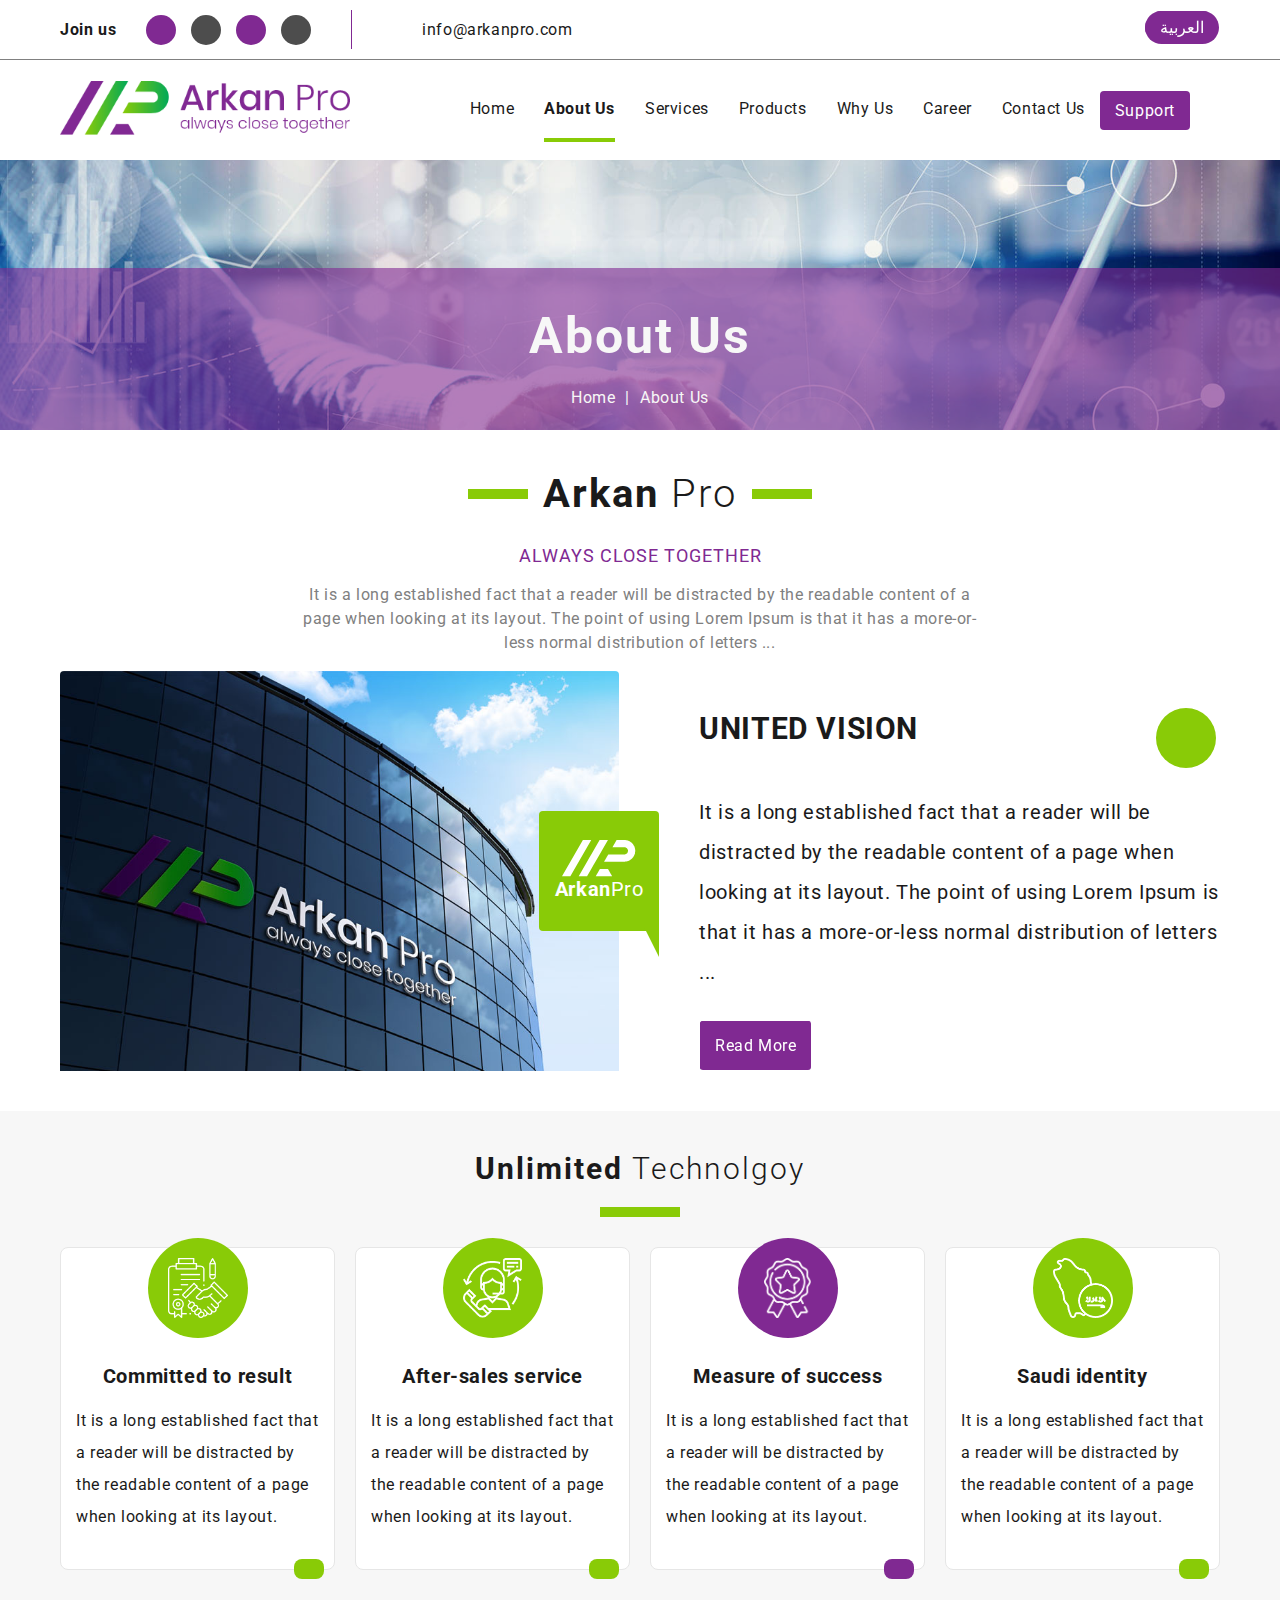
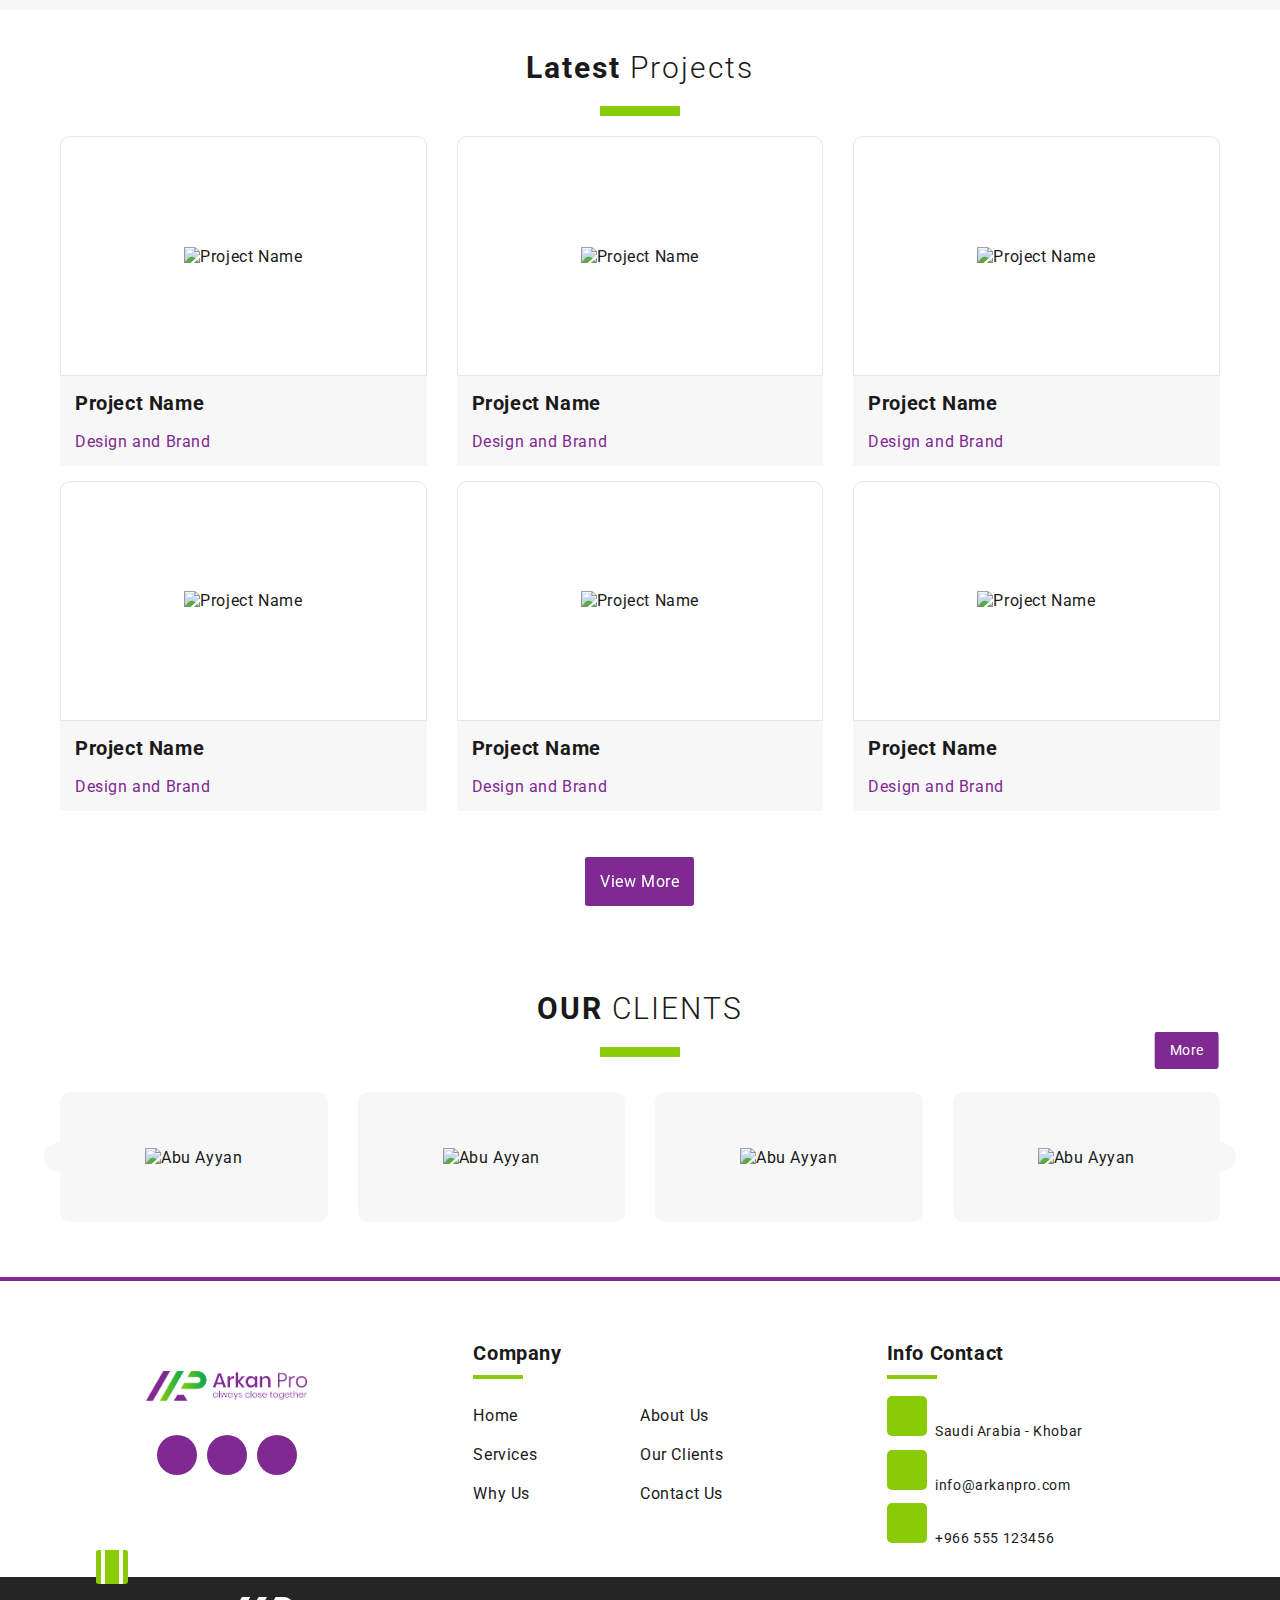
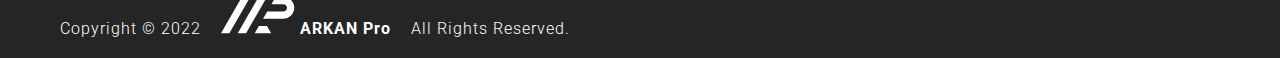
==== commit 907b770d: "Complete the modifications" ====
--- a/about-us.html
+++ b/about-us.html
@@ -107,7 +107,12 @@
           <li class="breadcrumb-item"><a href="index.html">Home</a></li>
           <li class="breadcrumb-item active" aria-current="page"><a href="about.html">About Us</a></li>
         </ul>
-        <div class="overlay-img" style="background-image: url(images/breadcrumb.jpg)"></div>
+        <div class="carousel">
+          <div class="carousel-inner">
+            <div class="carousel-item overlay-img active" style="background-image: url(images/breadcrumb.jpg)"></div>
+            <div class="carousel-item overlay-img" style="display: none; background-image: url(images/slider-3.jpg)"></div>
+          </div>
+        </div>
       </div>
     </section>
 
@@ -339,6 +344,7 @@
     <section class="clients">
       <div class="container">
         <h1 class="underline uppercase"><a href="clients.html">Our <span>Clients</span></a></h1>
+        <a href="clients.html" class="btn btn-primary more">More</a>
         <div class="slider">
           <div class="MS-content items">
             <div class="item">
--- a/css/app.css
+++ b/css/app.css
@@ -299,7 +299,6 @@
   z-index: 1000;
   border-radius: 0;
   box-shadow: 0 3px 5px 0px rgba(0, 0, 0, 0.2);
-  background: #4d4d4d;
   line-height: 40px;
 }
 @media (max-width: 575.98px) {
@@ -315,8 +314,10 @@
 }
 #to-up::after {
   border-radius: 0;
-  transform: scale(1);
-  transition: top 0.3s ease-in;
+  background: #4d4d4d;
+  transform: scaleY(0);
+  transform-origin: 50% 100%;
+  transition: transform 0.3s ease-out;
   transition-delay: 0.1s;
 }
 #to-up:hover .fas {
@@ -324,7 +325,7 @@
   animation: hvr-icon-up 0.3s ease-out;
 }
 #to-up:hover::after {
-  top: -100%;
+  transform: scaleY(1);
 }
 
 .nav {
@@ -870,7 +871,8 @@
   pointer-events: none;
 }
 
-.icon, a.icon {
+.icon,
+a.icon {
   display: inline-block;
   height: 30px;
   width: 30px;
@@ -878,16 +880,18 @@
   line-height: 30px;
   font-size: inherit;
   text-align: center;
-  color: gray;
-  background: gray;
+  color: #fff;
+  background-color: gray;
   border-style: solid;
-  border-width: 0;
+  border-width: 1px;
+  border-color: transparent;
   position: relative;
   overflow: hidden;
-  transform: perspective(0) translateZ(0);
+  transform: perspective(1px) translateZ(0);
   transition: color 0.3s ease-out;
 }
-.icon::after, a.icon::after {
+.icon::after,
+a.icon::after {
   content: "";
   height: 100%;
   width: 100%;
@@ -896,81 +900,103 @@
   left: 0;
   z-index: -1;
   border-radius: 50%;
-  background: #fff;
+  background-color: #fff;
+  transform: scale(0);
+  transition: transform 0.3s ease-out;
+}
+.icon:hover,
+a.icon:hover {
+  color: gray;
+  border-color: gray;
+}
+.icon:hover::after,
+a.icon:hover::after {
   transform: scale(2);
-  transition: transform 0.3s ease-out;
-}
-.icon:hover, a.icon:hover {
-  color: #fff;
-}
-.icon:hover::after, a.icon:hover::after {
-  transform: scale(0);
-}
-.icon.icon-primary, a.icon.icon-primary {
+  background-color: #fff;
+}
+.icon.icon-primary,
+a.icon.icon-primary {
+  background-color: #802992;
+  color: #fff;
+}
+.icon.icon-primary:hover,
+a.icon.icon-primary:hover {
+  color: #802992;
+  border-color: #802992;
+}
+.icon.icon-primary:hover::after,
+a.icon.icon-primary:hover::after {
+  background-color: #fff;
+}
+.icon.icon-secondary,
+a.icon.icon-secondary {
+  background-color: #89cb07;
+  color: #fff;
+}
+.icon.icon-secondary:hover,
+a.icon.icon-secondary:hover {
+  color: #89cb07;
+  border-color: #89cb07;
+}
+.icon.icon-secondary:hover::after,
+a.icon.icon-secondary:hover::after {
+  background-color: #fff;
+}
+.icon.icon-light,
+a.icon.icon-light {
+  background-color: #f7f7f7;
+  color: #4d4d4d;
+}
+.icon.icon-light:hover,
+a.icon.icon-light:hover {
   color: #f7f7f7;
-  background: #f7f7f7;
-}
-.icon.icon-primary:after, a.icon.icon-primary:after {
-  background: #802992;
-  border-color: #802992;
-}
-.icon.icon-primary:hover, a.icon.icon-primary:hover {
-  color: #802992;
-}
-.icon.icon-secondary, a.icon.icon-secondary {
+  border-color: #f7f7f7;
+}
+.icon.icon-light:hover::after,
+a.icon.icon-light:hover::after {
+  background-color: #4d4d4d;
+}
+.icon.icon-dark,
+a.icon.icon-dark {
+  background-color: #4d4d4d;
+  color: #fff;
+}
+.icon.icon-dark:hover,
+a.icon.icon-dark:hover {
+  color: #4d4d4d;
+  border-color: #4d4d4d;
+}
+.icon.icon-dark:hover::after,
+a.icon.icon-dark:hover::after {
+  background-color: #fff;
+}
+.icon.icon-gray,
+a.icon.icon-gray {
+  background-color: gray;
   color: #f7f7f7;
-  background: #f7f7f7;
-}
-.icon.icon-secondary:after, a.icon.icon-secondary:after {
-  background: #89cb07;
-  border-color: #89cb07;
-}
-.icon.icon-secondary:hover, a.icon.icon-secondary:hover {
-  color: #89cb07;
-}
-.icon.icon-light, a.icon.icon-light {
+}
+.icon.icon-gray:hover,
+a.icon.icon-gray:hover {
+  color: gray;
+  border-color: gray;
+}
+.icon.icon-gray:hover::after,
+a.icon.icon-gray:hover::after {
+  background-color: #f7f7f7;
+}
+.icon.icon-white,
+a.icon.icon-white {
+  background-color: #fff;
   color: #1a1a1a;
-  background: #802992;
-}
-.icon.icon-light:after, a.icon.icon-light:after {
-  background: #f7f7f7;
-  border-color: #f7f7f7;
-}
-.icon.icon-light:hover, a.icon.icon-light:hover {
-  color: #f7f7f7;
-}
-.icon.icon-dark, a.icon.icon-dark {
-  color: #f7f7f7;
-  background: #f7f7f7;
-}
-.icon.icon-dark:after, a.icon.icon-dark:after {
-  background: #4d4d4d;
-  border-color: #4d4d4d;
-}
-.icon.icon-dark:hover, a.icon.icon-dark:hover {
-  color: #4d4d4d;
-}
-.icon.icon-gray, a.icon.icon-gray {
-  color: #f7f7f7;
-  background: #f7f7f7;
-}
-.icon.icon-gray:after, a.icon.icon-gray:after {
-  background: gray;
-  border-color: gray;
-}
-.icon.icon-gray:hover, a.icon.icon-gray:hover {
-  color: gray;
-}
-.icon.icon-white, a.icon.icon-white {
-  color: #f7f7f7;
-  background: #f7f7f7;
-}
-.icon.icon-white:after, a.icon.icon-white:after {
-  background: #fff;
+}
+.icon.icon-white:hover,
+a.icon.icon-white:hover {
+  color: #fff;
   border-color: #fff;
 }
-.icon.icon-white:hover, a.icon.icon-white:hover {
-  color: #fff;
+.icon.icon-white:hover::after,
+a.icon.icon-white:hover::after {
+  background-color: #1a1a1a;
 }
 
 .btn {
@@ -984,7 +1010,7 @@
   font-weight: normal;
   white-space: nowrap;
   color: #fff;
-  transform: perspective(0) translateZ(0px);
+  transform: perspective(1px) translateZ(0px);
   transition: all 0.3s ease-out;
 }
 .btn::before {
--- a/css/style.css
+++ b/css/style.css
@@ -543,13 +543,12 @@
 @media (min-width: 768px) {
   .main-slider .carousel .carousel-item .item-caption {
     max-width: 60%;
-    margin-left: 40px;
+    margin: auto;
   }
 }
 @media (min-width: 992px) {
   .main-slider .carousel .carousel-item .item-caption {
     max-width: 40%;
-    margin-left: 60px;
   }
 }
 .main-slider .carousel .carousel-item .item-caption .buttons {
@@ -764,6 +763,22 @@
   max-width: 100%;
 }
 
+.clients .container {
+  position: relative;
+}
+.clients .more {
+  content: "";
+  height: auto;
+  width: auto;
+  position: absolute;
+  top: 40px;
+  left: calc(100% - 15px);
+  z-index: auto;
+  padding-top: 10px;
+  padding-bottom: 10px;
+  transform: translateX(-100%);
+  font-size: 14px;
+}
 .clients .items {
   display: flex;
   flex-wrap: wrap;
@@ -898,6 +913,14 @@
   padding-top: 40px;
   padding-bottom: 40px;
 }
+.page .heading .carousel {
+  position: absolute;
+  height: 100%;
+  width: 100%;
+  top: 0;
+  left: 0;
+  z-index: -1;
+}
 @media (min-width: 1200px) {
   .page .products .card {
     flex: 0 0 25%;
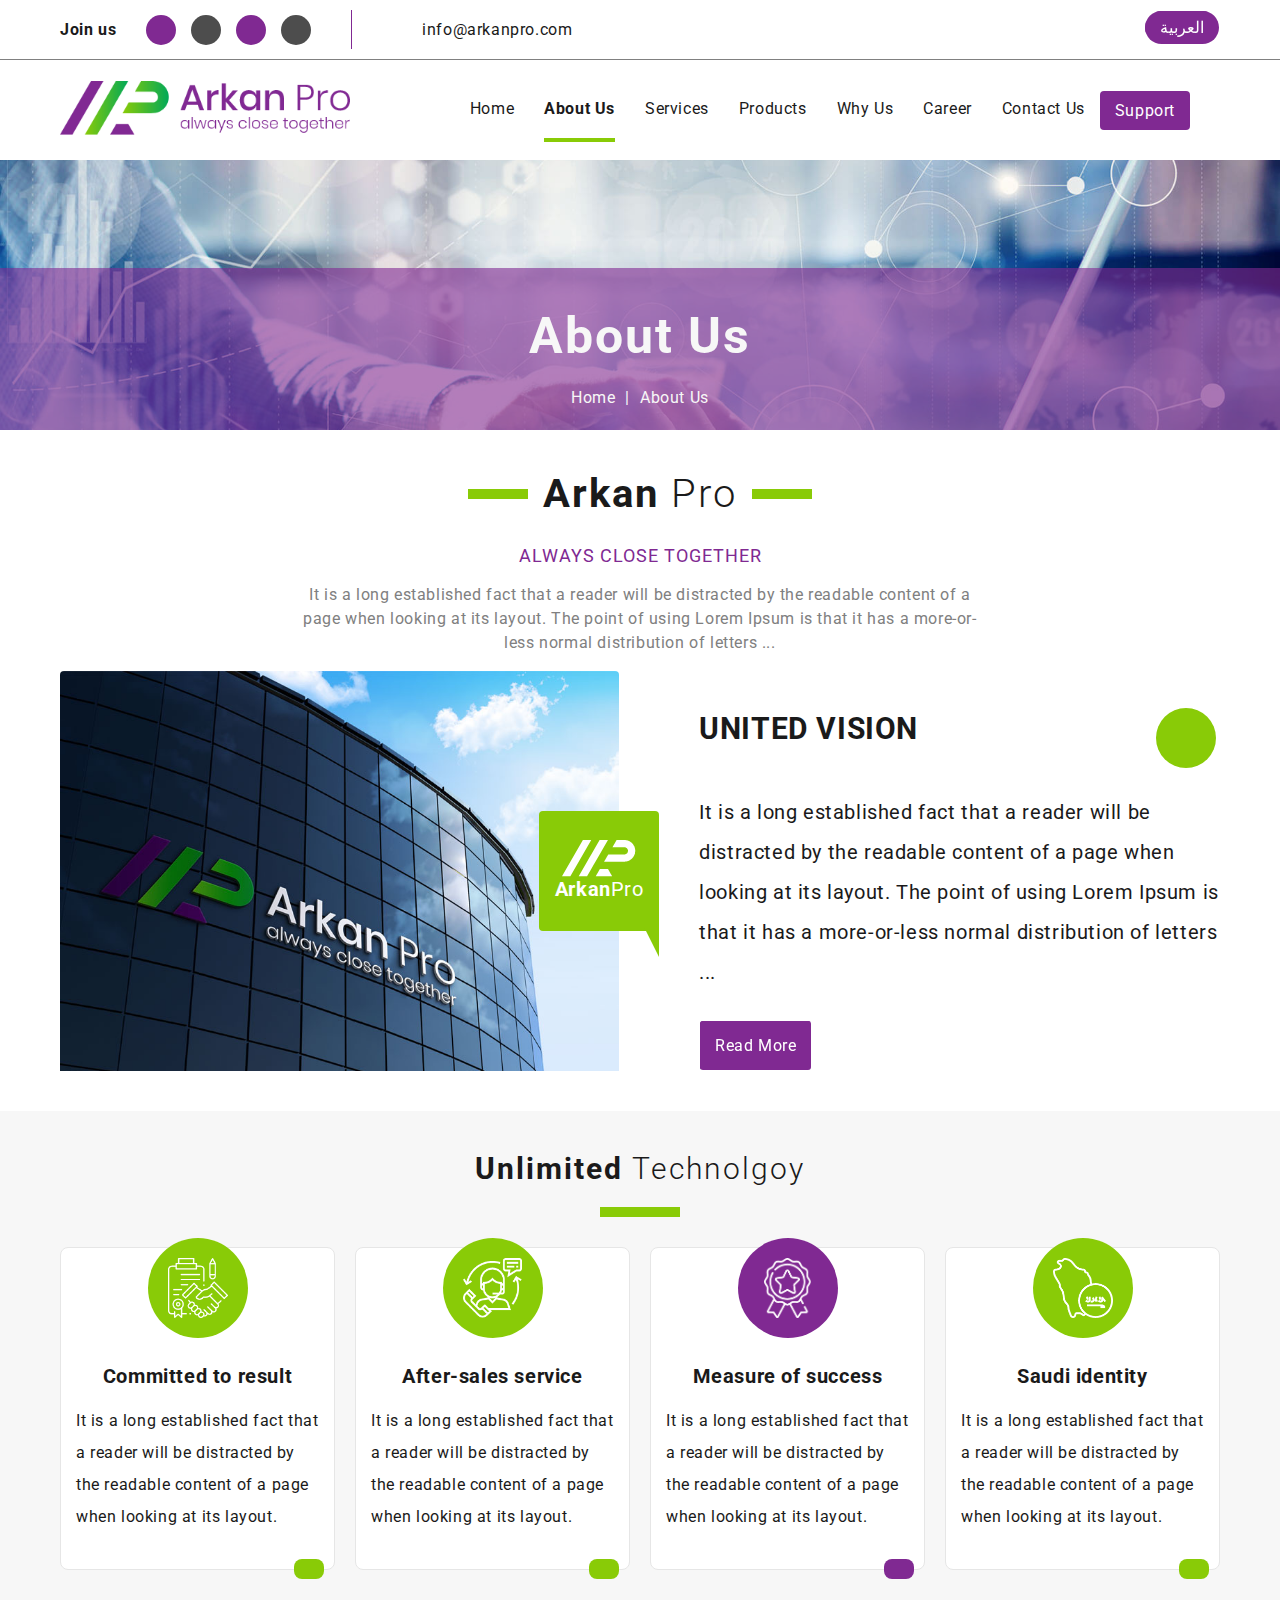
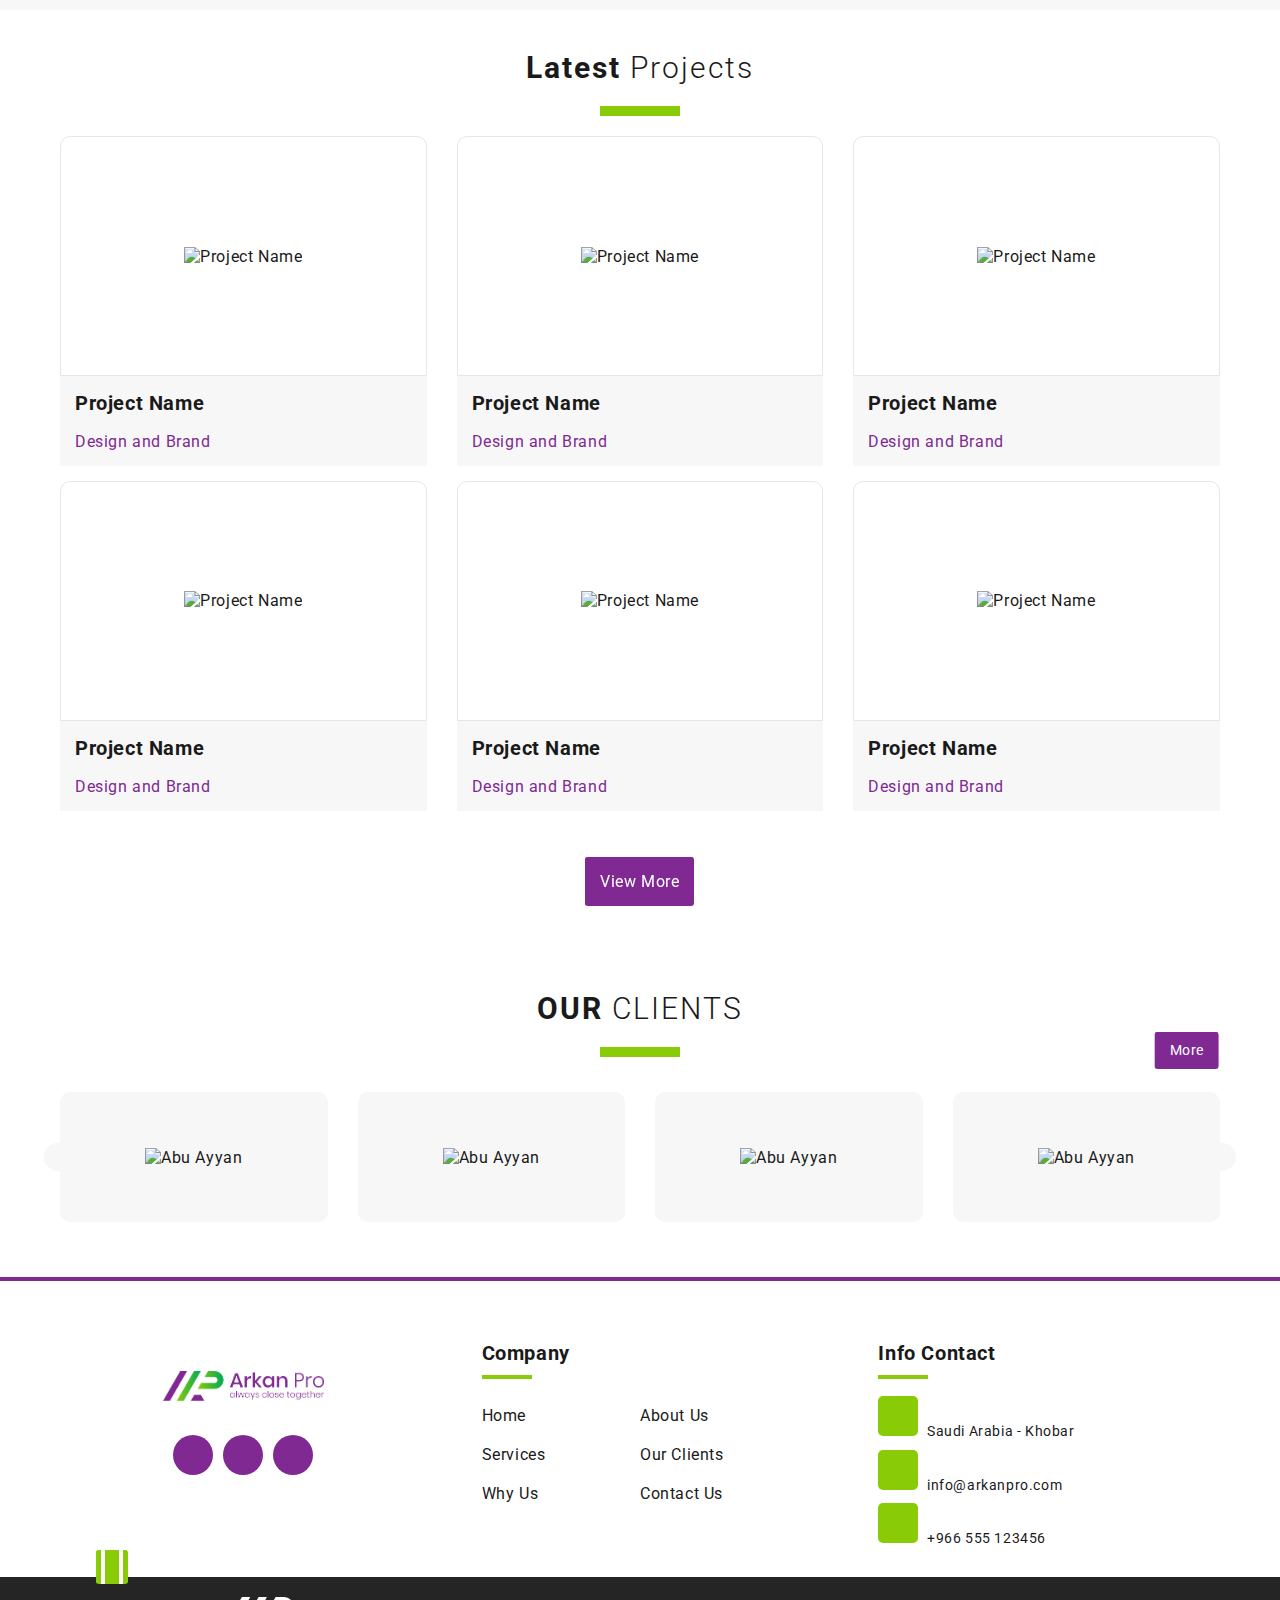
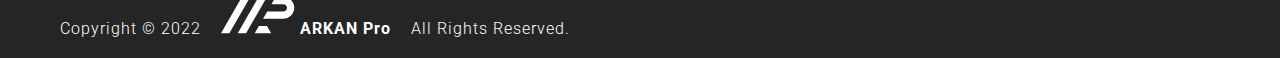
==== commit 7f3ced39: "Add Language Formats" ====
--- a/about-us.html
+++ b/about-us.html
@@ -30,6 +30,7 @@
   <link rel="stylesheet" href="css/normalize.css" />
   <!-- <link rel="stylesheet" href="css/fontawesome.min.css" /> -->
   <link rel="stylesheet" href="css/app.css" />
+  <link rel="stylesheet" href="css/app-extend.rtl.css" />
   <link rel="stylesheet" href="css/style.css" />
 </head>
 
--- a/css/app.css
+++ b/css/app.css
@@ -1395,39 +1395,51 @@
 }
 form .custom-file {
   width: 100%;
+  height: calc(2.25rem + 2px);
   position: relative;
+  display: inline-block;
 }
 form .custom-file input {
-  height: calc(2.5rem + 15px);
+  width: 100%;
+  height: 100%;
   padding: 0;
   position: relative;
   z-index: 1;
   opacity: 0;
 }
 form .custom-file .custom-file-label {
-  display: block;
-  width: 100%;
+  position: absolute;
+  top: 0;
+  right: 0;
+  left: 0;
+  z-index: 0;
   height: 100%;
+  padding-left: 15px;
+  padding-right: 15px;
+  overflow: hidden;
+  line-height: 2;
+  color: gray;
   border: 1px solid #89cb07;
   border-radius: 4px;
+}
+form .custom-file .custom-file-label::before {
   position: absolute;
   top: 0;
-  left: 0;
-  z-index: 0;
-  color: gray;
-}
-form .custom-file .custom-file-label::before {
+  right: 0;
+  bottom: 0;
+  z-index: 3;
+  display: block;
+  padding-left: 20px;
+  padding-right: 20px;
+  line-height: 2;
+  border-top-right-radius: 4px;
+  border-bottom-right-radius: 4px;
+  color: #1a1a1a;
+  background-color: #f7f7f7;
   content: "\f093";
   font-family: "Font Awesome 5 Free";
   font-weight: 900;
-  font-size: 20px;
-  color: #1a1a1a;
-  background-color: #f7f7f7;
-  display: inline-block;
-  padding: 14px 20px;
-  margin-right: 15px;
-  border-top-left-radius: 4px;
-  border-bottom-left-radius: 4px;
+  font-size: 18px;
 }
 form [type=submit] {
   margin-top: 15px;
--- a/css/app-extend.rtl.css
+++ b/css/app-extend.rtl.css
@@ -0,0 +1,201 @@
+@import url("https://fonts.googleapis.com/css2?family=Cairo:wght@200;300;400;500;600;700;800;900&display=swap");
+[dir=rtl] body {
+  font-family: "Cairo", "sans-serif";
+}
+[dir=rtl] #to-up {
+  left: unset;
+  right: 5%;
+}
+@media (max-width: 575.98px) {
+  [dir=rtl] #to-up {
+    right: 15px;
+  }
+}
+[dir=rtl] .overlay-bg {
+  left: unset;
+  right: 0;
+}
+@media (min-width: 992px) {
+  [dir=rtl] .tabs-wrap [role=tablist] {
+    margin-right: unset;
+    margin-left: 15px;
+  }
+  [dir=rtl] .tabs-wrap .nav-tabs {
+    border-right: none;
+    border-left: 1px solid #e6e6e6;
+  }
+  [dir=rtl] .tabs-wrap .nav-tabs .nav-link {
+    margin-right: unset;
+    margin-left: -1px;
+    border-top-right-radius: none;
+    border-top-left-radius: 0;
+    border-bottom-left-radius: none;
+    border-bottom-right-radius: 4px;
+  }
+  [dir=rtl] .tabs-wrap .nav-tabs .nav-link.active {
+    border-right-color: unset;
+    border-left-color: #fff;
+  }
+  [dir=rtl] .tabs-wrap .nav-tabs .nav-link:hover:not(.active) {
+    border-right-color: unset;
+    border-left-color: #fff;
+  }
+}
+[dir=rtl] .navbar .navbar-brand {
+  padding-right: unset;
+  padding-left: 15px;
+}
+[dir=rtl] .navbar .navbar-toggle {
+  margin-left: unset;
+  margin-right: auto;
+}
+[dir=rtl] .navbar .navbar-nav {
+  margin-left: unset;
+  margin-right: auto;
+}
+[dir=rtl] .navbar .navbar-nav .nav-link.active::after {
+  left: unset;
+  right: 7px;
+}
+[dir=rtl] .navbar.fixed .nav-link.active::after {
+  border-left-color: transparent !important;
+  border-right-color: #707070 !important;
+}
+[dir=rtl] .navbar .collapse {
+  left: unset;
+  right: 100%;
+}
+@media (max-width: 991.98px) {
+  [dir=rtl] .navbar .collapse.show {
+    left: unset;
+    right: calc(100% - 200px);
+  }
+  [dir=rtl] .navbar .collapse .nav-link::before {
+    right: unset;
+    left: 0;
+  }
+  [dir=rtl] .navbar .collapse .nav-link.active::after {
+    border-left-color: transparent !important;
+    border-right-color: #f9f9f9 !important;
+  }
+}
+[dir=rtl] .carousel .carousel-control .prev {
+  left: unset;
+  right: 15px;
+}
+@media (max-width: 575.98px) {
+  [dir=rtl] .carousel .carousel-control .prev {
+    right: 30%;
+  }
+}
+[dir=rtl] .carousel .carousel-control .prev::after {
+  content: "\f054";
+  font-weight: 900;
+  font-family: "Font Awesome 5 Free";
+}
+[dir=rtl] .carousel .carousel-control .next {
+  right: unset;
+  left: 15px;
+}
+@media (max-width: 575.98px) {
+  [dir=rtl] .carousel .carousel-control .next {
+    left: 30%;
+  }
+}
+[dir=rtl] .carousel .carousel-control .next::after {
+  content: "\f053";
+  font-weight: 900;
+  font-family: "Font Awesome 5 Free";
+}
+[dir=rtl] .carousel.slide .carousel-next-enter {
+  transform: translateX(-100%);
+}
+[dir=rtl] .carousel.slide .carousel-prev-leave-to {
+  transform: translateX(100%);
+}
+[dir=rtl] .carousel.slide .carousel-prev-enter {
+  transform: translateX(100%);
+}
+[dir=rtl] .carousel.slide .carousel-next-leave-to {
+  transform: translateX(-100%);
+}
+@media (min-width: 576px) {
+  [dir=rtl] .card-list .card .card-img {
+    border-top-left-radius: 0;
+    border-top-right-radius: 4px;
+    border-bottom-left-radius: 0;
+    border-bottom-right-radius: 4px;
+  }
+  [dir=rtl] .card-list .card .card-body {
+    border-top-left-radius: 4px;
+    border-top-right-radius: 0;
+    border-bottom-left-radius: 4px;
+    border-bottom-right-radius: 0;
+  }
+}
+[dir=rtl] form .custom-file .custom-file-label::before {
+  left: 0;
+  right: unset;
+  border-top-left-radius: 4px;
+  border-top-right-radius: unset;
+  border-bottom-left-radius: 4px;
+  border-bottom-right-radius: unset;
+}
+[dir=rtl] .page-link.page-prev::before {
+  content: "\f054";
+  font-weight: 900;
+  font-family: "Font Awesome 5 Free";
+}
+[dir=rtl] .page-link.page-next::before {
+  content: "\f053";
+  font-weight: 900;
+  font-family: "Font Awesome 5 Free";
+}
+[dir=rtl] .page-link.page-first::before {
+  content: "\f101";
+  font-weight: 900;
+  font-family: "Font Awesome 5 Free";
+}
+[dir=rtl] .page-link.page-last::before {
+  content: "\f100";
+  font-weight: 900;
+  font-family: "Font Awesome 5 Free";
+}
+[dir=rtl] .page .post .post-meta {
+  margin-left: 5px;
+}
+@media (min-width: 992px) {
+  [dir=rtl] .page .nav-pills .nav-link::after {
+    content: "\f053";
+    font-weight: 900;
+    font-family: "Font Awesome 5 Free";
+    right: unset;
+    left: 20px;
+  }
+}
+@keyframes hvr-icon-float {
+  100% {
+    right: unset;
+    left: 26px;
+  }
+}
+@keyframes hvr-icon-bob {
+  0%, 100% {
+    right: unset;
+    left: 26px;
+  }
+  50% {
+    right: unset;
+    left: 22px;
+  }
+}
+@keyframes slide-in {
+  0% {
+    transform: rotateY(180deg) translateX(100%);
+    transform-origin: right center;
+    transform-style: preserve-3d;
+    backface-visibility: hidden;
+  }
+}
+
+/*# sourceMappingURL=app-extend.rtl.css.map */
--- a/css/style.css
+++ b/css/style.css
@@ -16,6 +16,9 @@
   text-align: left;
   line-height: 2;
   color: #1a1a1a;
+}
+[dir=rtl] p {
+  text-align: right;
 }
 
 h1 {
@@ -124,6 +127,10 @@
     display: none;
   }
 }
+[dir=rtl] .card.row .card-body .mark {
+  right: unset;
+  left: 100%;
+}
 @media (min-width: 768px) {
   .card.row {
     display: flex;
@@ -137,6 +144,10 @@
     max-height: 400px;
     margin-right: 20px;
     border: 0;
+  }
+  [dir=rtl] .card.row .card-img {
+    margin-right: unset;
+    margin-left: 20px;
   }
   .card.row .card-body {
     display: flex;
@@ -145,6 +156,10 @@
     padding-top: 20px;
     padding-left: 20px;
   }
+  [dir=rtl] .card.row .card-body {
+    padding-left: unset;
+    padding-right: 20px;
+  }
   .card.row .card-body .card-title {
     width: 100%;
   }
@@ -155,10 +170,18 @@
 @media (min-width: 992px) {
   .card.row .card-img {
     margin-right: 40px;
+  }
+  [dir=rtl] .card.row .card-img {
+    margin-right: unset;
+    margin-left: 40px;
   }
   .card.row .card-body {
     padding-top: 40px;
     padding-left: 40px;
+  }
+  [dir=rtl] .card.row .card-body {
+    padding-left: unset;
+    padding-right: 40px;
   }
   .card.row .card-body .card-desc {
     font-size: 20px;
@@ -296,12 +319,32 @@
   border-top-width: 30px;
   border-left-width: 15px;
 }
+[dir=rtl] .mark.arrow::after {
+  right: unset;
+  left: 0;
+}
+[dir=rtl] .mark.arrow::after {
+  border-left-width: unset;
+  border-left-width: 15px;
+}
 
 form {
   border-radius: 8px;
   background-color: #fff;
   color: #1a1a1a !important;
   font-size: 18px;
+}
+form .custom-file {
+  height: calc(3.2rem + 2px);
+}
+form .custom-file .custom-file-label {
+  padding-top: 9px;
+  padding-bottom: 9px;
+}
+form .custom-file .custom-file-label::before {
+  padding-top: 5px;
+  padding-bottom: 5px;
+  font-size: 20px;
 }
 form [type=submit] {
   padding-left: 30px;
@@ -356,6 +399,10 @@
 @media (min-width: 576px) {
   .modal-search form .field [type=submit] {
     margin-left: 20px;
+  }
+  [dir=rtl] .modal-search form .field [type=submit] {
+    margin-left: unset;
+    margin-right: 20px;
   }
 }
 
@@ -387,11 +434,27 @@
   font-weight: 900;
   font-family: "Font Awesome 5 Free";
 }
+[dir=rtl] .slider .MS-controls .MS-left {
+  left: 100%;
+}
+[dir=rtl] .slider .MS-controls .MS-left::after {
+  content: "\f054";
+  font-weight: 900;
+  font-family: "Font Awesome 5 Free";
+}
 .slider .MS-controls .MS-right {
   left: 100%;
 }
 .slider .MS-controls .MS-right::after {
   content: "\f054";
+  font-weight: 900;
+  font-family: "Font Awesome 5 Free";
+}
+[dir=rtl] .slider .MS-controls .MS-right {
+  left: 0;
+}
+[dir=rtl] .slider .MS-controls .MS-right::after {
+  content: "\f053";
   font-weight: 900;
   font-family: "Font Awesome 5 Free";
 }
@@ -422,6 +485,15 @@
     right: 15px;
   }
 }
+[dir=rtl] #live-chat {
+  right: unset;
+  left: 5%;
+}
+@media (max-width: 575.98px) {
+  [dir=rtl] #live-chat {
+    left: 15px;
+  }
+}
 @media (max-width: 767.98px) {
   #live-chat {
     top: 90%;
@@ -445,6 +517,15 @@
     padding-left: 40px;
   }
 }
+[dir=rtl] .nav-top .container > :not(:first-child) {
+  padding-left: unset;
+  padding-right: 10px;
+}
+@media (min-width: 768px) {
+  [dir=rtl] .nav-top .container > :not(:first-child) {
+    padding-right: 40px;
+  }
+}
 .nav-top .container > :not(:last-child) {
   padding-right: 10px;
 }
@@ -453,11 +534,28 @@
     padding-right: 40px;
   }
 }
+[dir=rtl] .nav-top .container > :not(:last-child) {
+  padding-right: unset;
+  padding-left: 10px;
+}
+@media (min-width: 768px) {
+  [dir=rtl] .nav-top .container > :not(:last-child) {
+    padding-right: 40px;
+  }
+}
 .nav-top .container > :nth-child(even) {
   border-left: 1px solid #802992;
 }
+[dir=rtl] .nav-top .container > :nth-child(even) {
+  border-left-width: unset;
+  border-right-width: 1px;
+}
 .nav-top .container > :last-child {
   margin-left: auto;
+}
+[dir=rtl] .nav-top .container > :last-child {
+  margin-left: unset;
+  margin-right: auto;
 }
 .nav-top .container .social > :first-child {
   display: none;
@@ -471,6 +569,10 @@
   .nav-top .container .social > :first-child {
     margin-right: 15px;
   }
+  [dir=rtl] .nav-top .container .social > :first-child {
+    margin-right: unset;
+    margin-left: 15px;
+  }
 }
 .nav-top .container .social a {
   margin-left: 10px;
@@ -478,6 +580,15 @@
 @media (min-width: 768px) {
   .nav-top .container .social a {
     margin-left: 15px;
+  }
+}
+[dir=rtl] .nav-top .container .social a {
+  margin-left: unset;
+  margin-right: 10px;
+}
+@media (min-width: 768px) {
+  [dir=rtl] .nav-top .container .social a {
+    margin-right: 15px;
   }
 }
 .nav-top .container .email .nav-link span {
@@ -487,6 +598,10 @@
   .nav-top .container .email .nav-link span {
     padding-left: 15px;
     display: inline;
+  }
+  [dir=rtl] .nav-top .container .email .nav-link span {
+    padding-left: unset;
+    padding-right: 15px;
   }
 }
 .nav-top .container .locale a {
@@ -520,6 +635,10 @@
   .navbar .navbar-nav:not(.show) .nav-link::after {
     left: 5px;
   }
+  [dir=rtl] .navbar .navbar-nav:not(.show) .nav-link::after {
+    left: unset;
+    right: 5px;
+  }
 }
 .navbar:not(.fixed) .navbar-nav:not(.show) .nav-link span {
   display: inline-block;
@@ -535,6 +654,10 @@
   height: calc(100vh - 165px);
   top: 100%;
   left: 0;
+}
+[dir=rtl] .navbar .collapse.show {
+  left: unset;
+  right: 0;
 }
 
 .main-slider .carousel .carousel-item .item-caption {
@@ -645,6 +768,11 @@
   transform: translate(-100%, -50%);
   transition: all 0.3s ease-out;
 }
+[dir=rtl] .unlimited-tech .item .more {
+  left: unset;
+  right: calc(100% - 10px);
+  transform: translate(100%, -50%);
+}
 .unlimited-tech .item .more:hover {
   background-color: #802992;
 }
@@ -712,10 +840,19 @@
     padding-left: 0 !important;
     margin-left: auto;
   }
+  [dir=rtl] .boxlight .custom-card .card-body {
+    padding-left: unset !important;
+    padding-right: 0 !important;
+    margin-left: unset;
+    margin-right: auto;
+  }
 }
 @media (min-width: 992px) {
   .boxlight .custom-card .card-body {
     padding-left: 40px !important;
+  }
+  [dir=rtl] .boxlight .custom-card .card-body {
+    padding-right: 40px !important;
   }
 }
 @media (min-width: 1200px) {
@@ -751,10 +888,17 @@
     left: 0;
     transform: translateY(-50%);
   }
+  [dir=rtl] .boxlight .img {
+    left: unset;
+    right: 0;
+  }
 }
 @media (min-width: 768px) and (min-width: 768px) and (max-width: 991.98px) {
   .boxlight .img {
     left: -20px;
+  }
+  [dir=rtl] .boxlight .img {
+    right: -20px;
   }
 }
 .boxlight img {
@@ -774,10 +918,15 @@
   top: 40px;
   left: calc(100% - 15px);
   z-index: auto;
+  transform: translateX(-100%);
   padding-top: 10px;
   padding-bottom: 10px;
-  transform: translateX(-100%);
   font-size: 14px;
+}
+[dir=rtl] .clients .more {
+  left: unset;
+  right: calc(100% - 15px);
+  transform: translateX(100%);
 }
 .clients .items {
   display: flex;
@@ -835,8 +984,12 @@
 }
 @media (min-width: 768px) {
   .subscribe .card-body {
+    padding-left: 0 !important;
     padding-right: 20px !important;
-    padding-left: 0 !important;
+  }
+  [dir=rtl] .subscribe .card-body {
+    padding-left: 20px !important;
+    padding-right: unset !important;
   }
 }
 @media (min-width: 1200px) {
@@ -908,6 +1061,10 @@
   color: #fff;
   background: #89cb07;
 }
+[dir=rtl] .contact-info span {
+  margin-right: unset;
+  margin-left: 5px;
+}
 
 .page > section:not(.heading) {
   padding-top: 40px;
@@ -948,12 +1105,18 @@
 .page .products .card .card-body h2 {
   text-align: left;
 }
+[dir=rtl] .page .products .card .card-body h2 {
+  text-align: right;
+}
 .page .products .card .card-body .btn {
   padding-top: 10px;
   padding-bottom: 10px;
 }
 .page .why-us article {
   text-align: left;
+}
+[dir=rtl] .page .why-us article {
+  text-align: right;
 }
 @media (min-width: 576px) {
   .page .why-us article {
@@ -1033,6 +1196,10 @@
   top: 0;
   left: auto;
   transform: translateY(-60%);
+}
+[dir=rtl] .page .our-client-list .carousel .carousel-item .item-caption .mark {
+  left: unset;
+  right: auto;
 }
 .page .our-client-list .carousel .carousel-control .prev,
 .page .our-client-list .carousel .carousel-control .next {
@@ -1050,6 +1217,11 @@
     padding: 7px 15px;
   }
 }
+[dir=rtl] .page .our-client-list .carousel .carousel-control .prev,
+[dir=rtl] .page .our-client-list .carousel .carousel-control .next {
+  right: unset;
+  transform: translate(100%, -100%);
+}
 .page .our-client-list .carousel .carousel-control .prev:hover,
 .page .our-client-list .carousel .carousel-control .next:hover {
   opacity: 0.7;
@@ -1058,9 +1230,15 @@
   right: 70px;
   background-color: #89cb07;
 }
+[dir=rtl] .page .our-client-list .carousel .carousel-control .prev {
+  left: 70px;
+}
 .page .our-client-list .carousel .carousel-control .next {
   right: 0;
   background-color: #fff;
+}
+[dir=rtl] .page .our-client-list .carousel .carousel-control .next {
+  left: 0;
 }
 .page .contact-us {
   padding-top: 0 !important;
@@ -1097,6 +1275,10 @@
     padding-top: 80px;
   }
 }
+[dir=rtl] .page .contact-us .container-fluid .contact-info {
+  padding-left: 40px;
+  padding-right: 15px;
+}
 .page .contact-us .container-fluid .contact-form {
   background-color: #f7f7f7;
   padding: 60px 20px;
@@ -1133,6 +1315,10 @@
     margin: 0;
     padding-right: 20px;
   }
+  [dir=rtl] .page .post .post-img {
+    padding-right: unset;
+    padding-left: 20px;
+  }
   .page .post .post-img img, .page .post .post-img .overlay-bg {
     max-width: 100%;
   }
@@ -1141,6 +1327,10 @@
     padding-left: 20px;
     font-size: 20px;
   }
+  [dir=rtl] .page .post .post-content {
+    padding-left: unset;
+    padding-right: 20px;
+  }
 }
 
 footer {
@@ -1150,8 +1340,6 @@
 @media (min-width: 992px) {
   footer .items {
     padding-bottom: 20px;
-    margin-left: -40px;
-    margin-right: -40px;
   }
   footer .items .item {
     padding-left: 40px;
@@ -1226,10 +1414,17 @@
   padding: 5px;
   color: #fff;
 }
+[dir=rtl] footer .sub-footer .support {
+  left: unset;
+  right: 50px;
+}
 @media (max-width: 575.98px) {
   footer .sub-footer .support {
-    top: 50%;
+    top: -40%;
     left: 15px;
+  }
+  [dir=rtl] footer .sub-footer .support {
+    right: 15px;
   }
 }
 footer .sub-footer .support i {
